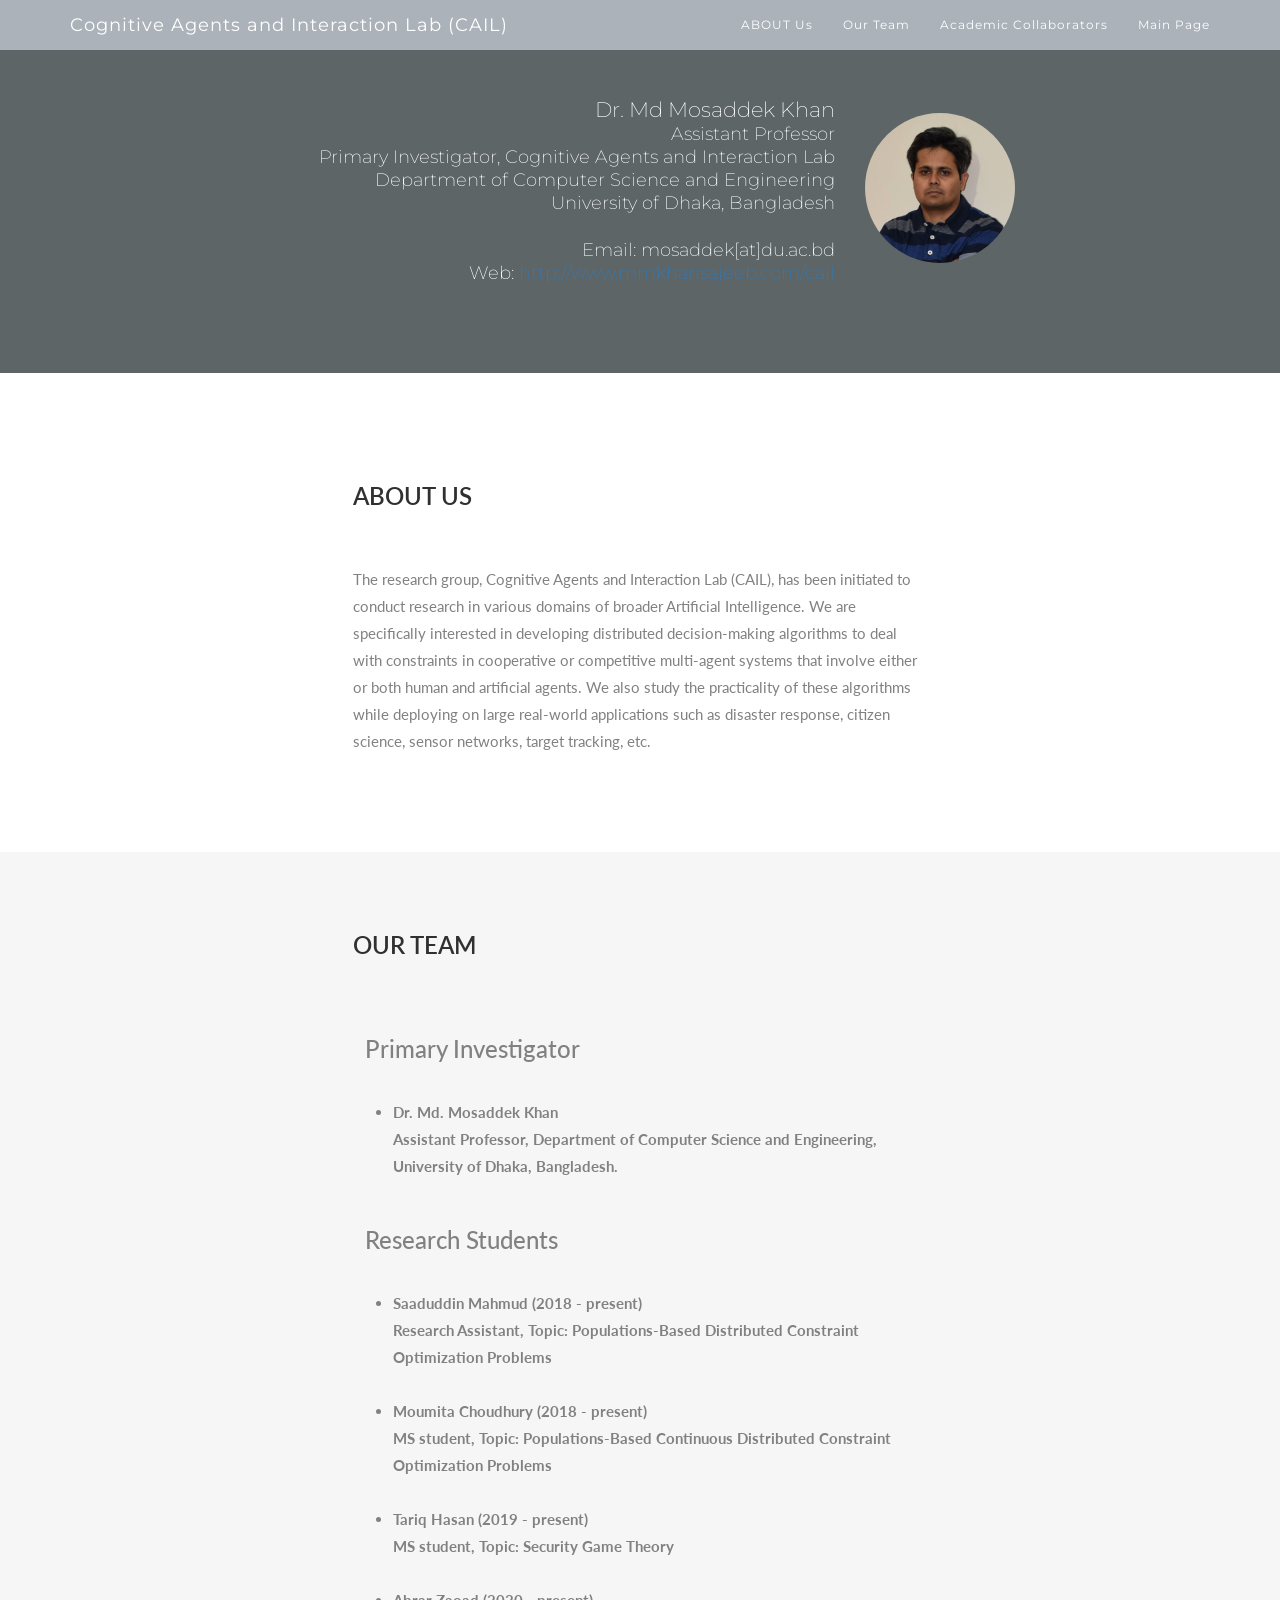
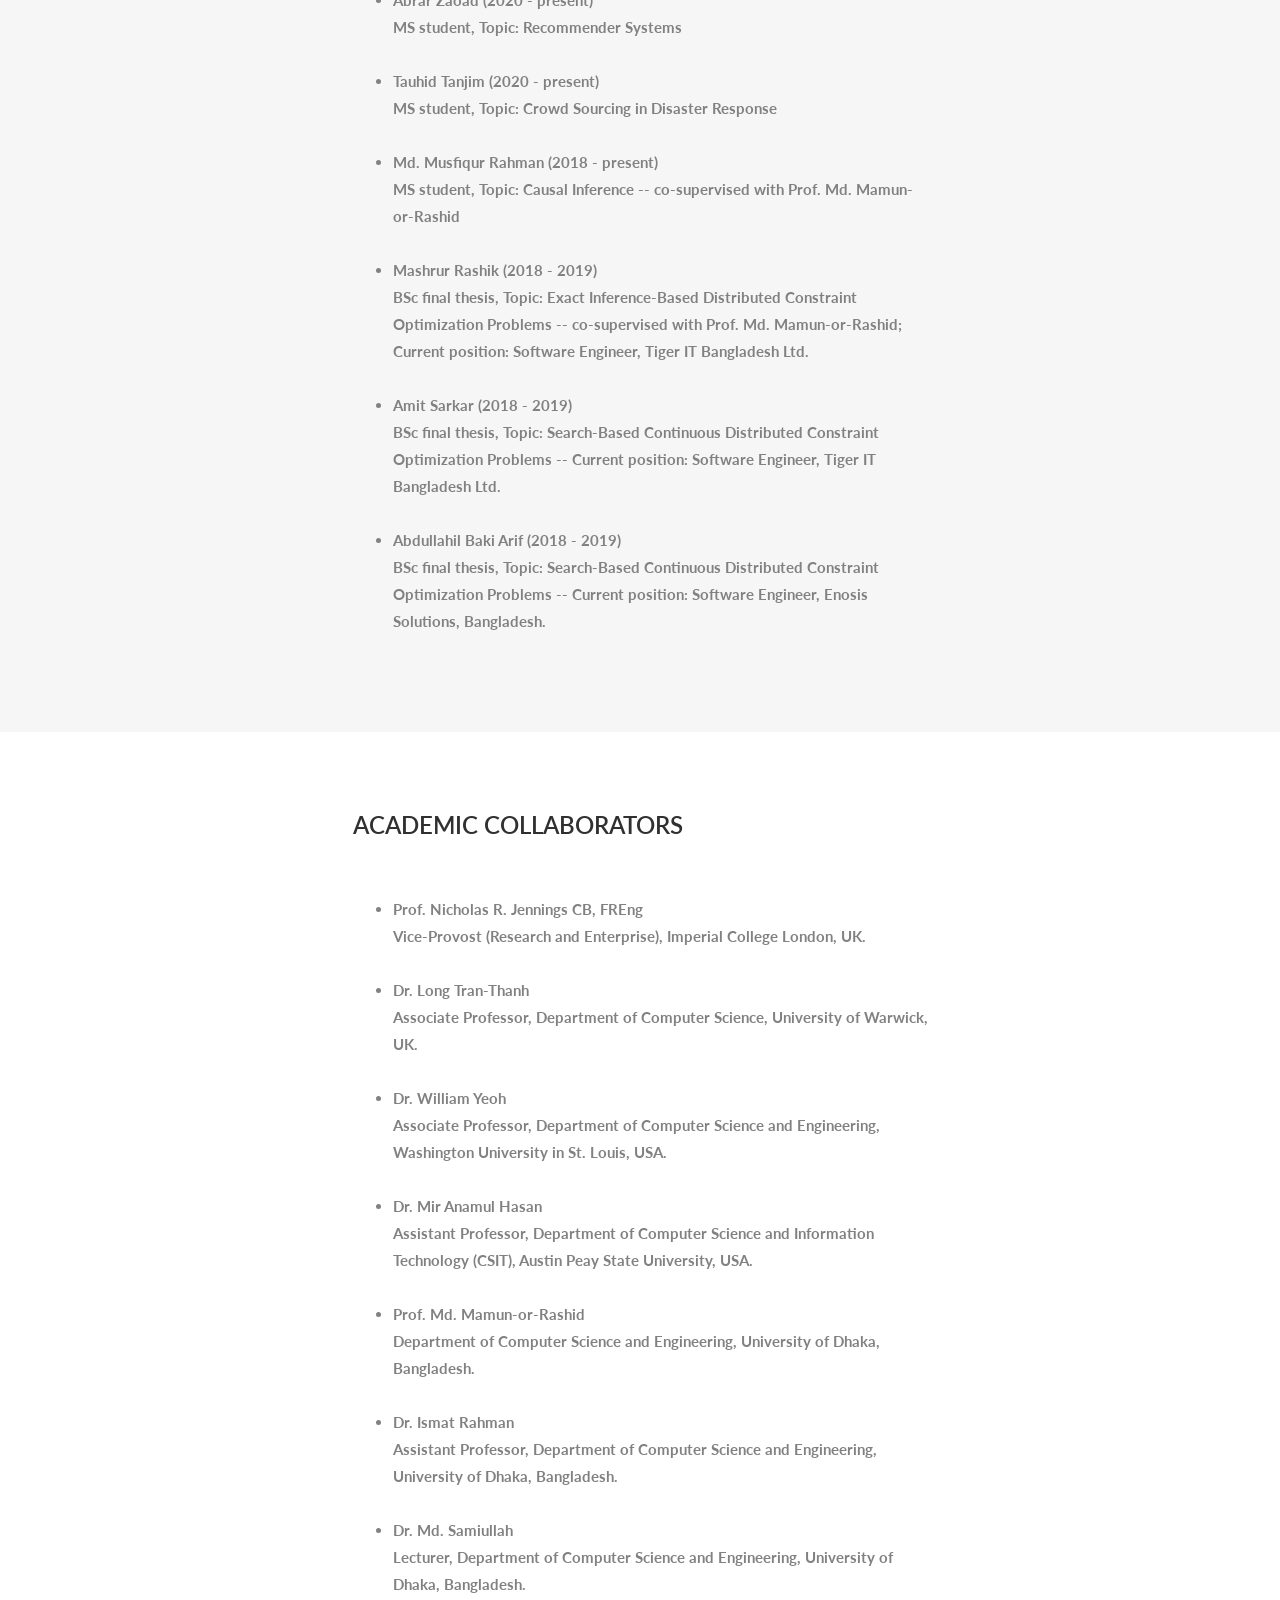
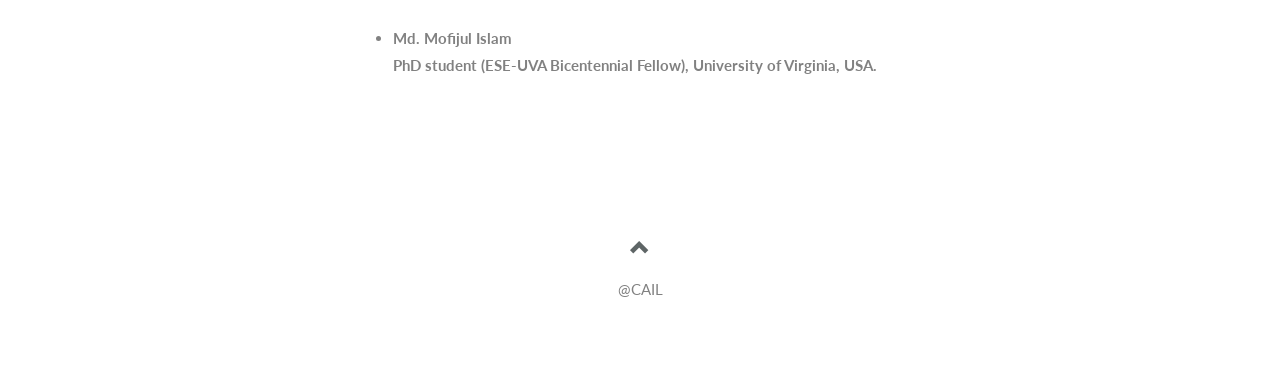
==== cail.html @ 7ddea66d "fix typo" ====
<!DOCTYPE html>
<html lang="en">
<head>
 
  <title>CAIL</title>
  <link rel="icon" href="favicon.ico">
  <meta charset="utf-8">
  <meta name="viewport" content="width=device-width, initial-scale=1">
  <link rel="stylesheet" href="https://maxcdn.bootstrapcdn.com/bootstrap/3.4.1/css/bootstrap.min.css">
  <link href="https://fonts.googleapis.com/css?family=Montserrat" rel="stylesheet" type="text/css">
  <link href="https://fonts.googleapis.com/css?family=Lato" rel="stylesheet" type="text/css">
  <script src="https://ajax.googleapis.com/ajax/libs/jquery/3.5.1/jquery.min.js"></script>
  <script src="https://maxcdn.bootstrapcdn.com/bootstrap/3.4.1/js/bootstrap.min.js"></script>
  <style>
  body {
    font: 400 15px Lato, sans-serif;
    line-height: 1.8;
    color: #818181;
  }
  h2 {
    font-size: 24px;
    text-transform: uppercase;
    color: #303030;
    font-weight: 600;
    margin-bottom: 30px;
  }
  h4 {
    font-size: 19px;
    line-height: 1.375em;
    color: #303030;
    font-weight: 400;
    margin-bottom: 30px;
  }  
  .jumbotron {
    background-color: #5E6566;
    color: #fff;
    padding: 75px 25px;
    font-family: Montserrat, sans-serif;
  }
  .container-fluid {
    padding: 60px 50px;
  }
  .bg-grey {
    background-color: #f6f6f6;
  }
  .logo-small {
    color: #f4511e;
    font-size: 50px;
  }
  .logo {
    color: #f4511e;
    font-size: 200px;
  }
  .thumbnail {
    padding: 0 0 15px 0;
    border: none;
    border-radius: 0;
  }
  .thumbnail img {
    width: 100%;
    height: 100%;
    margin-bottom: 10px;
  }
  .carousel-control.right, .carousel-control.left {
    background-image: none;
    color: #f4511e;
  }
  .carousel-indicators li {
    border-color: #f4511e;
  }
  .carousel-indicators li.active {
    background-color: #f4511e;
  }
  .item h4 {
    font-size: 19px;
    line-height: 1.375em;
    font-weight: 400;
    font-style: italic;
    margin: 70px 0;
  }
  .item span {
    font-style: normal;
  }
  .panel {
    border: 1px solid #f4511e; 
    border-radius:0 !important;
    transition: box-shadow 0.5s;
  }
  .panel:hover {
    box-shadow: 5px 0px 40px rgba(0,0,0, .2);
  }
  .panel-footer .btn:hover {
    border: 1px solid #f4511e;
    background-color: #fff !important;
    color: #f4511e;
  }
  .panel-heading {
    color: #fff !important;
    background-color: #f4511e !important;
    padding: 25px;
    border-bottom: 1px solid transparent;
    border-top-left-radius: 0px;
    border-top-right-radius: 0px;
    border-bottom-left-radius: 0px;
    border-bottom-right-radius: 0px;
  }
  .panel-footer {
    background-color: white !important;
  }
  .panel-footer h3 {
    font-size: 32px;
  }
  .panel-footer h4 {
    color: #aaa;
    font-size: 14px;
  }
  .panel-footer .btn {
    margin: 15px 0;
    background-color: #f4511e;
    color: #fff;
  }
  .navbar {
    margin-bottom: 0;
    background-color: #ABB2B9;
    z-index: 9999;
    border: 0;
    font-size: 12px !important;
    line-height: 1.42857143 !important;
    letter-spacing: 1px;
    border-radius: 0;
    font-family: Montserrat, sans-serif;
  }
  .navbar li a, .navbar .navbar-brand {
    color: #fff !important;
  }
  .navbar-nav li a:hover, .navbar-nav li.active a {
    color: #121111 !important;
    background-color: #fff !important;
  }
  .navbar-default .navbar-toggle {
    border-color: transparent;
    color: #fff !important;
  }
  footer .glyphicon {
    font-size: 20px;
    margin-bottom: 20px;
    color: #5E6566;
  }
  .slideanim {visibility:hidden;}
  .slide {
    animation-name: slide;
    -webkit-animation-name: slide;
    animation-duration: 1s;
    -webkit-animation-duration: 1s;
    visibility: visible;
  }
  @keyframes slide {
    0% {
      opacity: 0;
      transform: translateY(70%);
    } 
    100% {
      opacity: 1;
      transform: translateY(0%);
    }
  }
  @-webkit-keyframes slide {
    0% {
      opacity: 0;
      -webkit-transform: translateY(70%);
    } 
    100% {
      opacity: 1;
      -webkit-transform: translateY(0%);
    }
  }
  @media screen and (max-width: 768px) {
    .col-sm-4 {
      text-align: center;
      margin: 25px 0;
    }
    .btn-lg {
      width: 100%;
      margin-bottom: 35px;
    }
  }
  @media screen and (max-width: 480px) {
    .logo {
      font-size: 150px;
    }
  }
  
  .center{
    text-align: center;
        }
  .right{
    text-align: right;
    
    }  
  .left{
    text-align: left;
        }
		
  table, th, td {
  border: 0px solid black;
  border-collapse: collapse;
   }
    th, td {
   padding: 5px;
  }	
  
   th1 {
   padding: 5px;
  text-align: right;
  }	
  
  
 
  
  pre { 
                
                background-color: #5E6566;
				color: #FFFF; 
                margin: 0px; 
				 border: 0px;
				   font-size: 18px;

            }  


  .small {
  line-height: 1.1;
}
		
</style>
  
  
  
  </style>
</head>
<body id="myPage" data-spy="scroll" data-target=".navbar" data-offset="60">

<nav class="navbar navbar-default navbar-fixed-top">
  <div class="container">
    <div class="navbar-header">
      <button type="button" class="navbar-toggle" data-toggle="collapse" data-target="#myNavbar">
        <span class="icon-bar"></span>
        <span class="icon-bar"></span>
        <span class="icon-bar"></span>                        
      </button>
      <a class="navbar-brand" href="">Cognitive Agents and Interaction Lab (CAIL) </a>
    </div>
    <div class="collapse navbar-collapse" id="myNavbar">
      <ul class="nav navbar-nav navbar-right">
       
	   <li><a href="#about">ABOUT Us</a></li>
        <li><a href="#team">Our Team</a></li>
		 <li><a href="#collaborators">Academic Collaborators</a></li>
		 <li><a href="index.html">Main Page</a></li>
		 
       
      </ul>
    </div>
  </div>
</nav>

<div class="jumbotron text-center">
  <div class="row">
    <div class="col-sm-8" style="background-color: #5E6566;">
  
<div class="small">
<p class="text-right">
<br>Dr. Md Mosaddek Khan
<br>
<small>
Assistant Professor <br>
Primary Investigator, Cognitive Agents and Interaction Lab<br>
Department of Computer Science and Engineering<br>
University of Dhaka, Bangladesh<br><br>
Email: mosaddek[at]du.ac.bd<br>
Web: <a href="http://www.mmkhansajeeb.com/cail">http://www.mmkhansajeeb.com/cail</a><br>
</small>
</p>

</div>

   </div>
    <div class="col-sm-3" style="background-color:#5E6566;">
	
	<p class="text-left">
	
	<br>
      <img src="photo.jpg" class="img-circle" alt="Bird" width="150" height="150">    
	  </p>
    </div>
  </div>
 
</div>

















<!-- Container (About Section) -->
<div id="about" class="container-fluid">
  <div class="row">
  <div class="col-sm-3">
    
    </div>
    <div class="col-sm-6">
          <h2>About Us</h2>
		  <br>
      <p> 
	  The research group, Cognitive Agents and Interaction Lab (CAIL), has been initiated to conduct 
	  research in various domains of broader Artificial Intelligence. We are specifically interested 
	  in developing distributed decision-making algorithms to deal with constraints in cooperative 
	  or competitive multi-agent systems that involve either or both human and artificial agents. We
	  also study the practicality of these algorithms while deploying on large real-world applications
	  such as disaster response, citizen science, sensor networks, target tracking, etc.
		
				
		  
	  
	   	
	  </p>
	  

      
	  <p> 		

     
   	

		
	  </p><br>
	  
	  
    	</div>
  </div>
</div>

<div id="team" class="container-fluid bg-grey">
  <div class="row">
    <div class="col-sm-3">
  
    </div>
    <div class="col-sm-6">
      <h2>Our Team</h2><br>
	   <h3>&thinsp;&thinsp;  Primary Investigator</h3><br>
	  
	  
	  <ul>
	  <li> <strong>Dr. Md. Mosaddek Khan<br>Assistant Professor, Department of Computer Science and Engineering, University of Dhaka, Bangladesh.</strong></li><br>
   </ul>  

	   <h3>&thinsp;&thinsp;  Research Students</h3><br>
	  
	  
	  <ul>
	  <li> <strong>Saaduddin Mahmud (2018 - present) <br>Research Assistant, Topic: Populations-Based Distributed Constraint Optimization Problems </strong></li><br>
	    <li> <strong>Moumita Choudhury (2018 - present)<br> MS student, Topic: Populations-Based Continuous Distributed Constraint Optimization Problems </strong></li><br>
		<li> <strong> Tariq Hasan (2019 - present)<br> MS student, Topic: Security Game Theory  </strong></li><br>
		<li> <strong> Abrar Zaoad (2020 - present)<br> MS student, Topic: Recommender Systems  </strong></li><br>
		<li> <strong> Tauhid Tanjim (2020 - present)<br> MS student, Topic: Crowd Sourcing in Disaster Response  </strong></li><br>
		<li> <strong> Md. Musfiqur Rahman (2018 - present)<br> MS student, Topic: Causal Inference -- co-supervised with Prof.  Md. Mamun-or-Rashid   </strong></li><br>
		<li> <strong>Mashrur Rashik (2018 - 2019)<br> BSc final thesis, Topic: Exact Inference-Based Distributed Constraint Optimization Problems -- co-supervised with Prof.  Md. Mamun-or-Rashid; Current position: Software Engineer, Tiger IT Bangladesh Ltd.  </strong></li><br>
	  <li> <strong>Amit Sarkar (2018 - 2019)<br> BSc final thesis, Topic: Search-Based  Continuous Distributed Constraint Optimization Problems --  Current position: Software Engineer, Tiger IT Bangladesh Ltd.  </strong></li><br>
	  <li> <strong>Abdullahil Baki Arif (2018 - 2019)<br> BSc final thesis, Topic: Search-Based  Continuous Distributed Constraint Optimization Problems -- Current position: Software Engineer, Enosis Solutions, Bangladesh.  </strong></li><br>
	  
	  
	 
	  
   </ul>  
	
	
	  
	

	</div>
	
	
	
	
  </div>
</div>










  
  
  
  
  
<!-- Container (About Section) -->
<div id="collaborators" class="container-fluid">
  <div class="row">
  <div class="col-sm-3">
    
    </div>
  
   <div class="col-sm-6">
          <h2>Academic Collaborators</h2><br>
		 
	<ul>
	  <li> <strong>Prof. Nicholas R. Jennings CB, FREng<br>Vice-Provost (Research and Enterprise), Imperial College London, UK. </strong></li><br>
	  <li> <strong>Dr. Long Tran-Thanh<br>Associate Professor, Department of Computer Science, University of Warwick, UK. </strong></li> <br>
	  <li> <strong>Dr. William Yeoh<br>Associate Professor, Department of Computer Science and Engineering, Washington University in St. Louis, USA. </strong></li> <br>
	   <li> <strong>Dr. Mir Anamul Hasan<br>Assistant Professor, Department of Computer Science and Information Technology (CSIT), Austin Peay State University, USA. </strong></li> <br>
	  <li> <strong>Prof. Md. Mamun-or-Rashid <br>Department of Computer Science and Engineering, University of Dhaka, Bangladesh.</strong></li><br>
	    <li> <strong>Dr. Ismat Rahman<br>Assistant Professor, Department of Computer Science and Engineering, University of Dhaka, Bangladesh.</strong></li><br>
		  <li> <strong>Dr. Md. Samiullah<br>Lecturer, Department of Computer Science and Engineering, University of Dhaka, Bangladesh.</strong></li><br>
		  <li> <strong>Md. Mofijul Islam<br>PhD student (ESE-UVA Bicentennial Fellow), University of Virginia, USA.</strong></li><br>
	  
   </ul>  
      
	
	
	  
    	</div>
  
  
  

  </div>
</div>
  
  
  
  
  
</div>





  



<!-- Image of location/map -->

<footer class="container-fluid text-center">
  <a href="#myPage" title="To Top">
    <span class="glyphicon glyphicon-chevron-up"></span>
  </a>
  <p>@CAIL</p>
</footer>

<script>
$(document).ready(function(){
  // Add smooth scrolling to all links in navbar + footer link
  $(".navbar a, footer a[href='#myPage']").on('click', function(event) {
    // Make sure this.hash has a value before overriding default behavior
    if (this.hash !== "") {
      // Prevent default anchor click behavior
      event.preventDefault();

      // Store hash
      var hash = this.hash;

      // Using jQuery's animate() method to add smooth page scroll
      // The optional number (900) specifies the number of milliseconds it takes to scroll to the specified area
      $('html, body').animate({
        scrollTop: $(hash).offset().top
      }, 900, function(){
   
        // Add hash (#) to URL when done scrolling (default click behavior)
        window.location.hash = hash;
      });
    } // End if
  });
  
  $(window).scroll(function() {
    $(".slideanim").each(function(){
      var pos = $(this).offset().top;

      var winTop = $(window).scrollTop();
        if (pos < winTop + 600) {
          $(this).addClass("slide");
        }
    });
  });
})
</script>

</body>
</html>
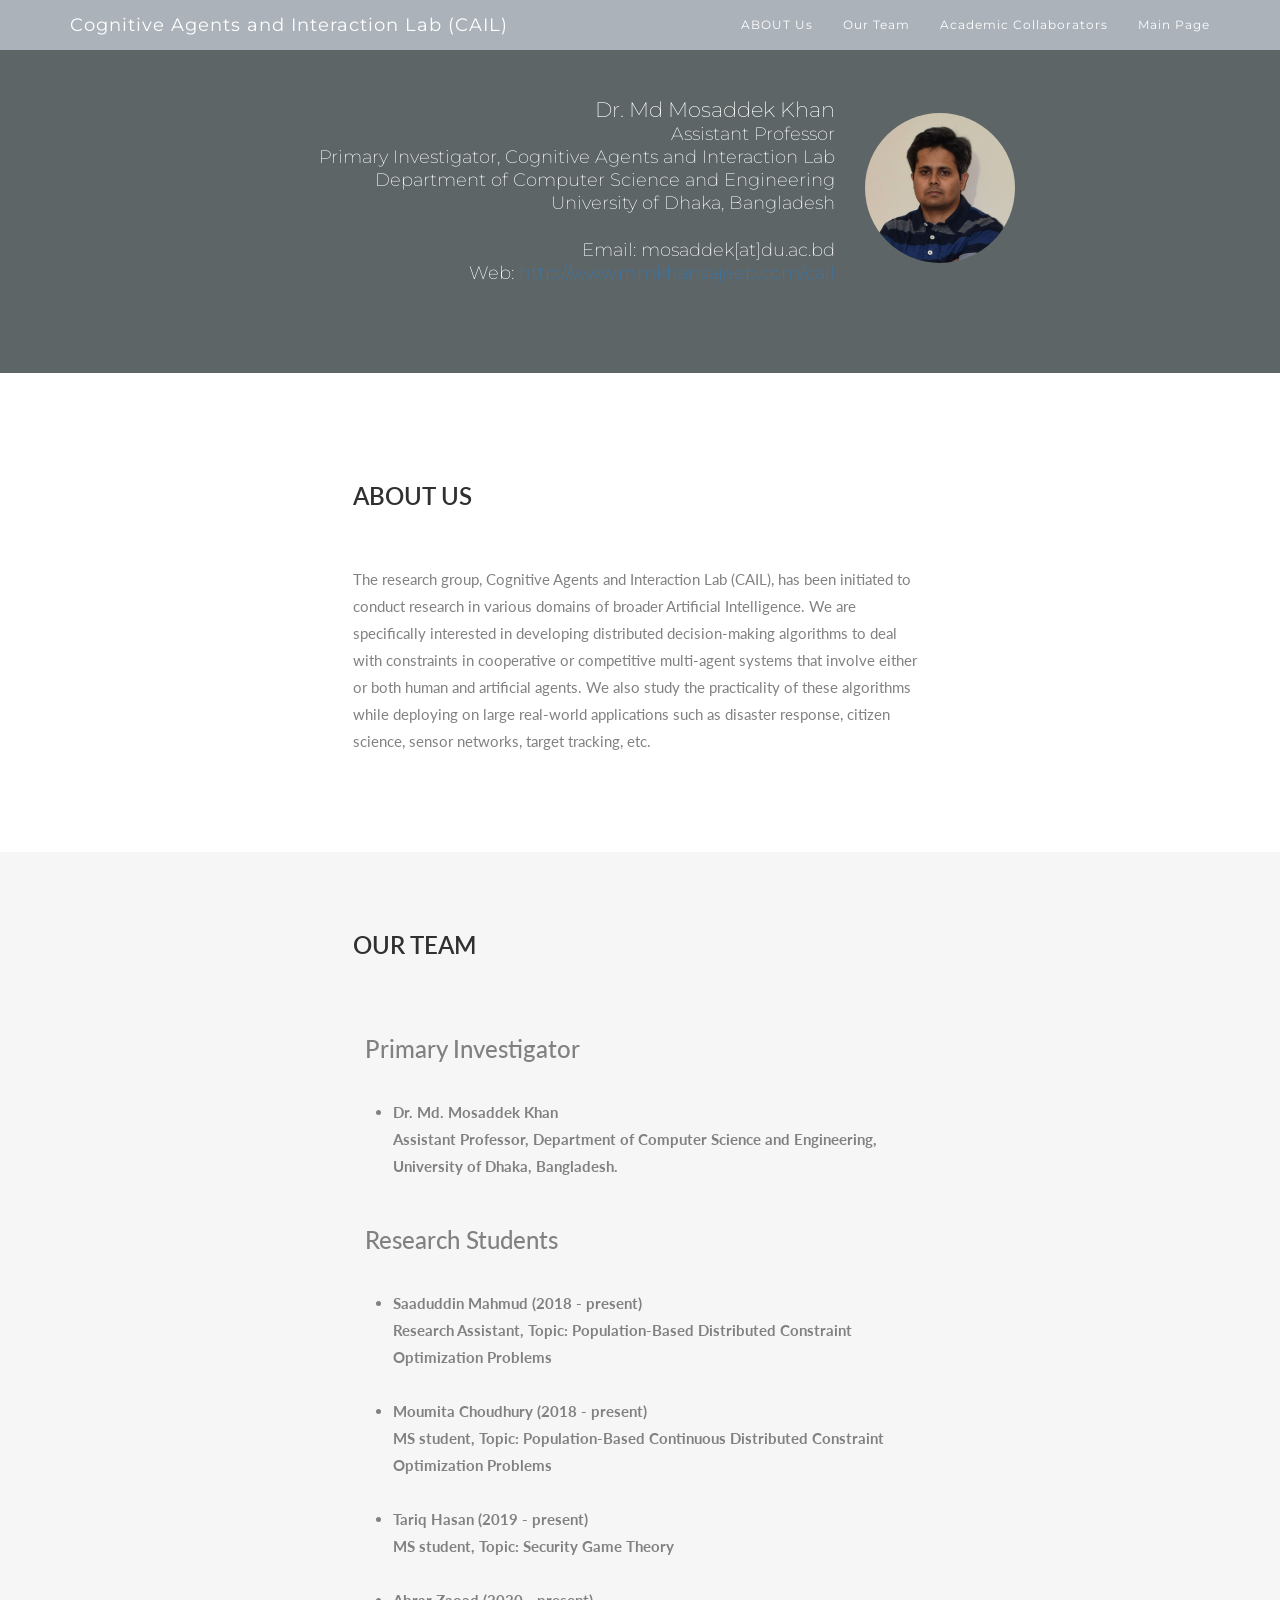
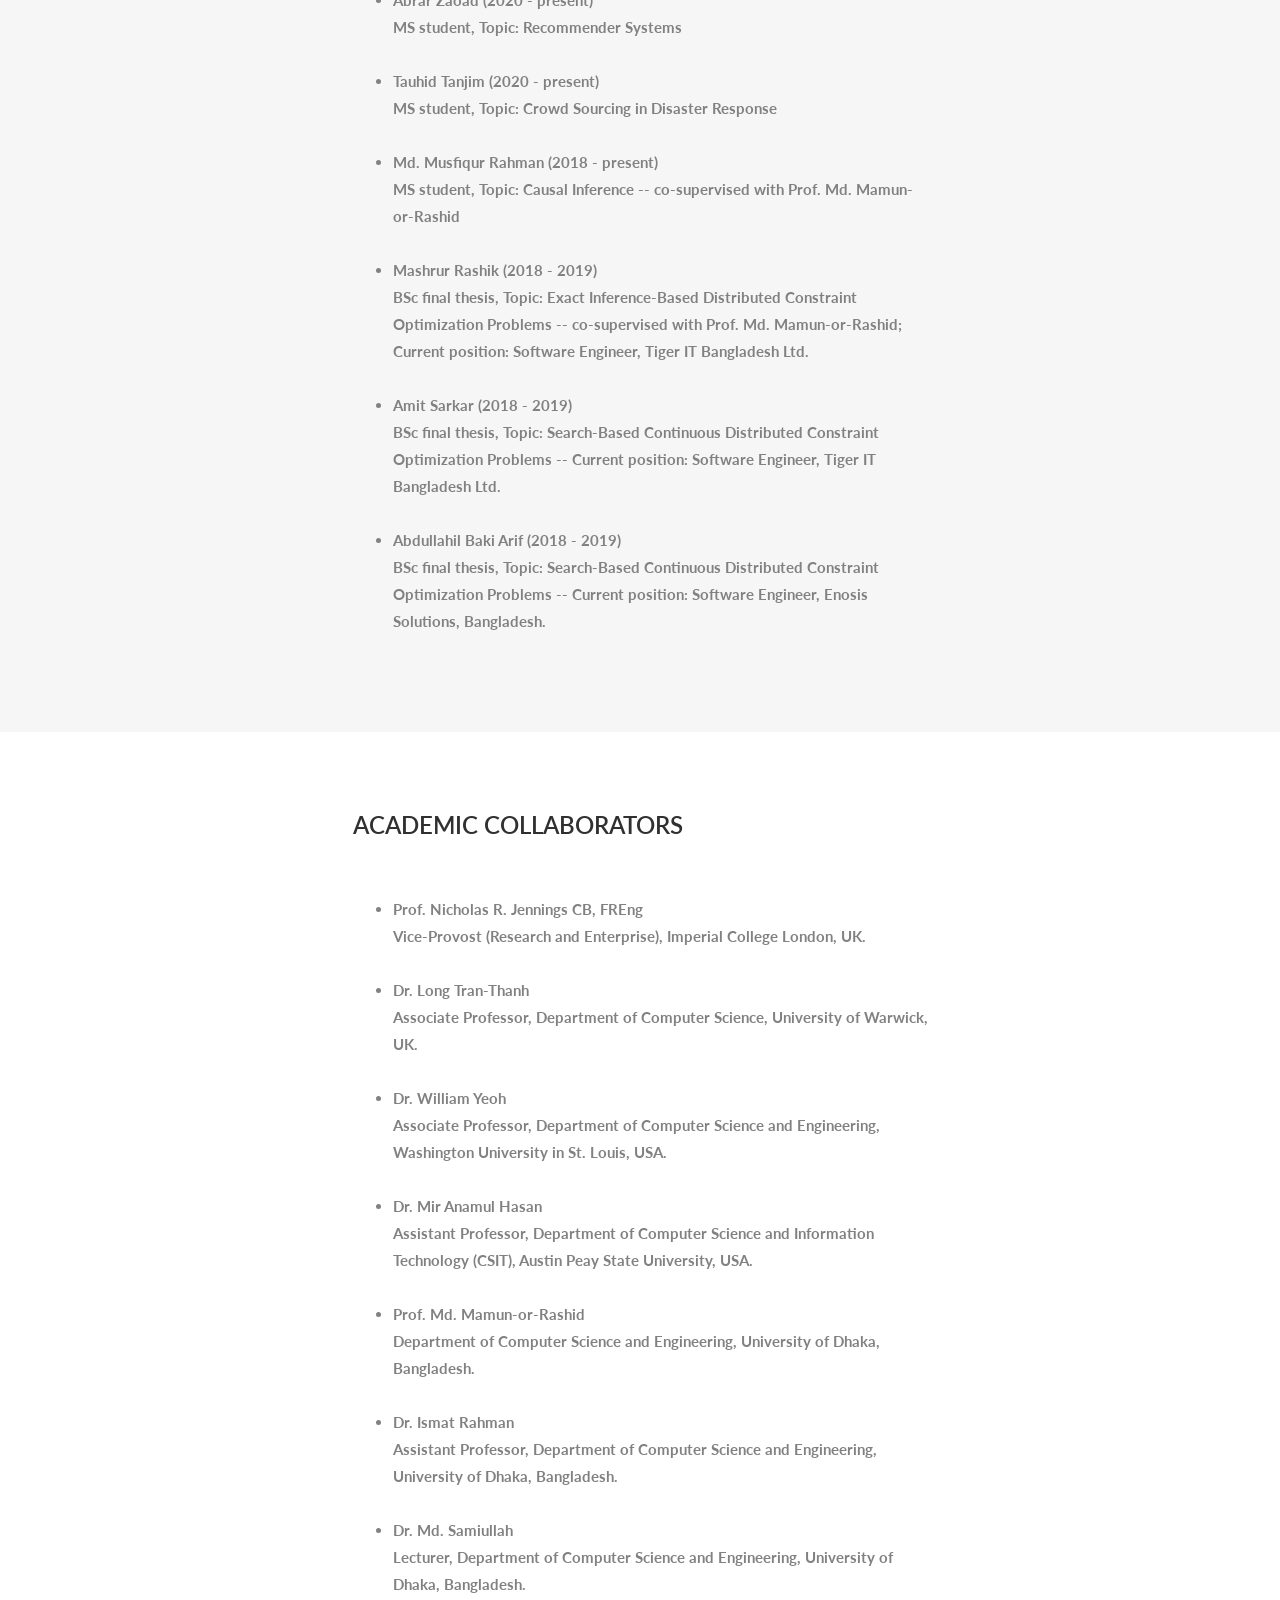
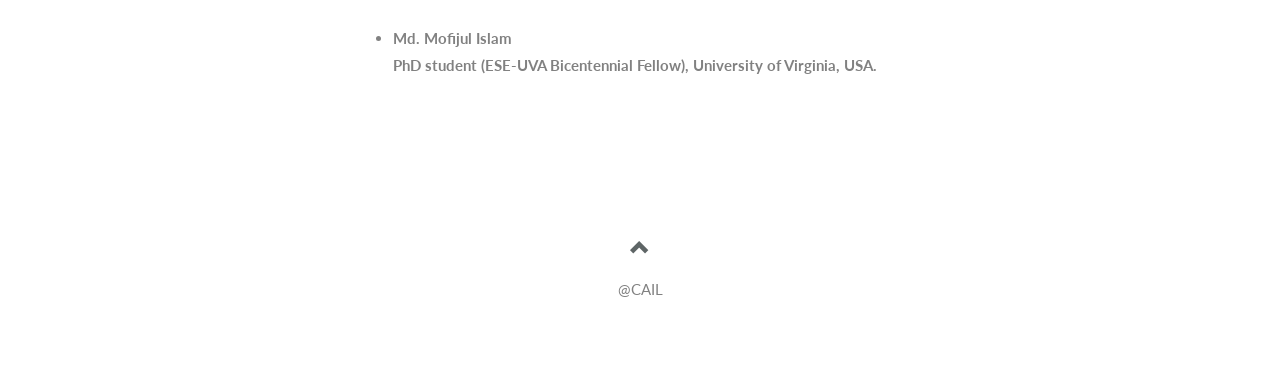
==== commit 8acffdf5: "typo" ====
--- a/cail.html
+++ b/cail.html
@@ -369,18 +369,17 @@
 	  
 	  
 	  <ul>
-	  <li> <strong>Saaduddin Mahmud (2018 - present) <br>Research Assistant, Topic: Populations-Based Distributed Constraint Optimization Problems </strong></li><br>
-	    <li> <strong>Moumita Choudhury (2018 - present)<br> MS student, Topic: Populations-Based Continuous Distributed Constraint Optimization Problems </strong></li><br>
+	  <li> <strong>Saaduddin Mahmud (2018 - present) <br>Research Assistant, Topic: Population-Based Distributed Constraint Optimization Problems </strong></li><br>
+	    <li> <strong>Moumita Choudhury (2018 - present)<br> MS student, Topic: Population-Based Continuous Distributed Constraint Optimization Problems </strong></li><br>
 		<li> <strong> Tariq Hasan (2019 - present)<br> MS student, Topic: Security Game Theory  </strong></li><br>
 		<li> <strong> Abrar Zaoad (2020 - present)<br> MS student, Topic: Recommender Systems  </strong></li><br>
 		<li> <strong> Tauhid Tanjim (2020 - present)<br> MS student, Topic: Crowd Sourcing in Disaster Response  </strong></li><br>
-		<li> <strong> Md. Musfiqur Rahman (2018 - present)<br> MS student, Topic: Causal Inference -- co-supervised with Prof.  Md. Mamun-or-Rashid   </strong></li><br>
+		<li> <strong> Md. Musfiqur Rahman (2018 - present)<br> MS student, Topic: Causal Inference -- co-supervised with Prof. Md. Mamun-or-Rashid   </strong></li><br>
 		<li> <strong>Mashrur Rashik (2018 - 2019)<br> BSc final thesis, Topic: Exact Inference-Based Distributed Constraint Optimization Problems -- co-supervised with Prof.  Md. Mamun-or-Rashid; Current position: Software Engineer, Tiger IT Bangladesh Ltd.  </strong></li><br>
-	  <li> <strong>Amit Sarkar (2018 - 2019)<br> BSc final thesis, Topic: Search-Based  Continuous Distributed Constraint Optimization Problems --  Current position: Software Engineer, Tiger IT Bangladesh Ltd.  </strong></li><br>
+	  <li> <strong>Amit Sarkar (2018 - 2019)<br> BSc final thesis, Topic: Search-Based Continuous Distributed Constraint Optimization Problems --  Current position: Software Engineer, Tiger IT Bangladesh Ltd.  </strong></li><br>
 	  <li> <strong>Abdullahil Baki Arif (2018 - 2019)<br> BSc final thesis, Topic: Search-Based  Continuous Distributed Constraint Optimization Problems -- Current position: Software Engineer, Enosis Solutions, Bangladesh.  </strong></li><br>
 	  
 	  
-	 
 	  
    </ul>  
 	
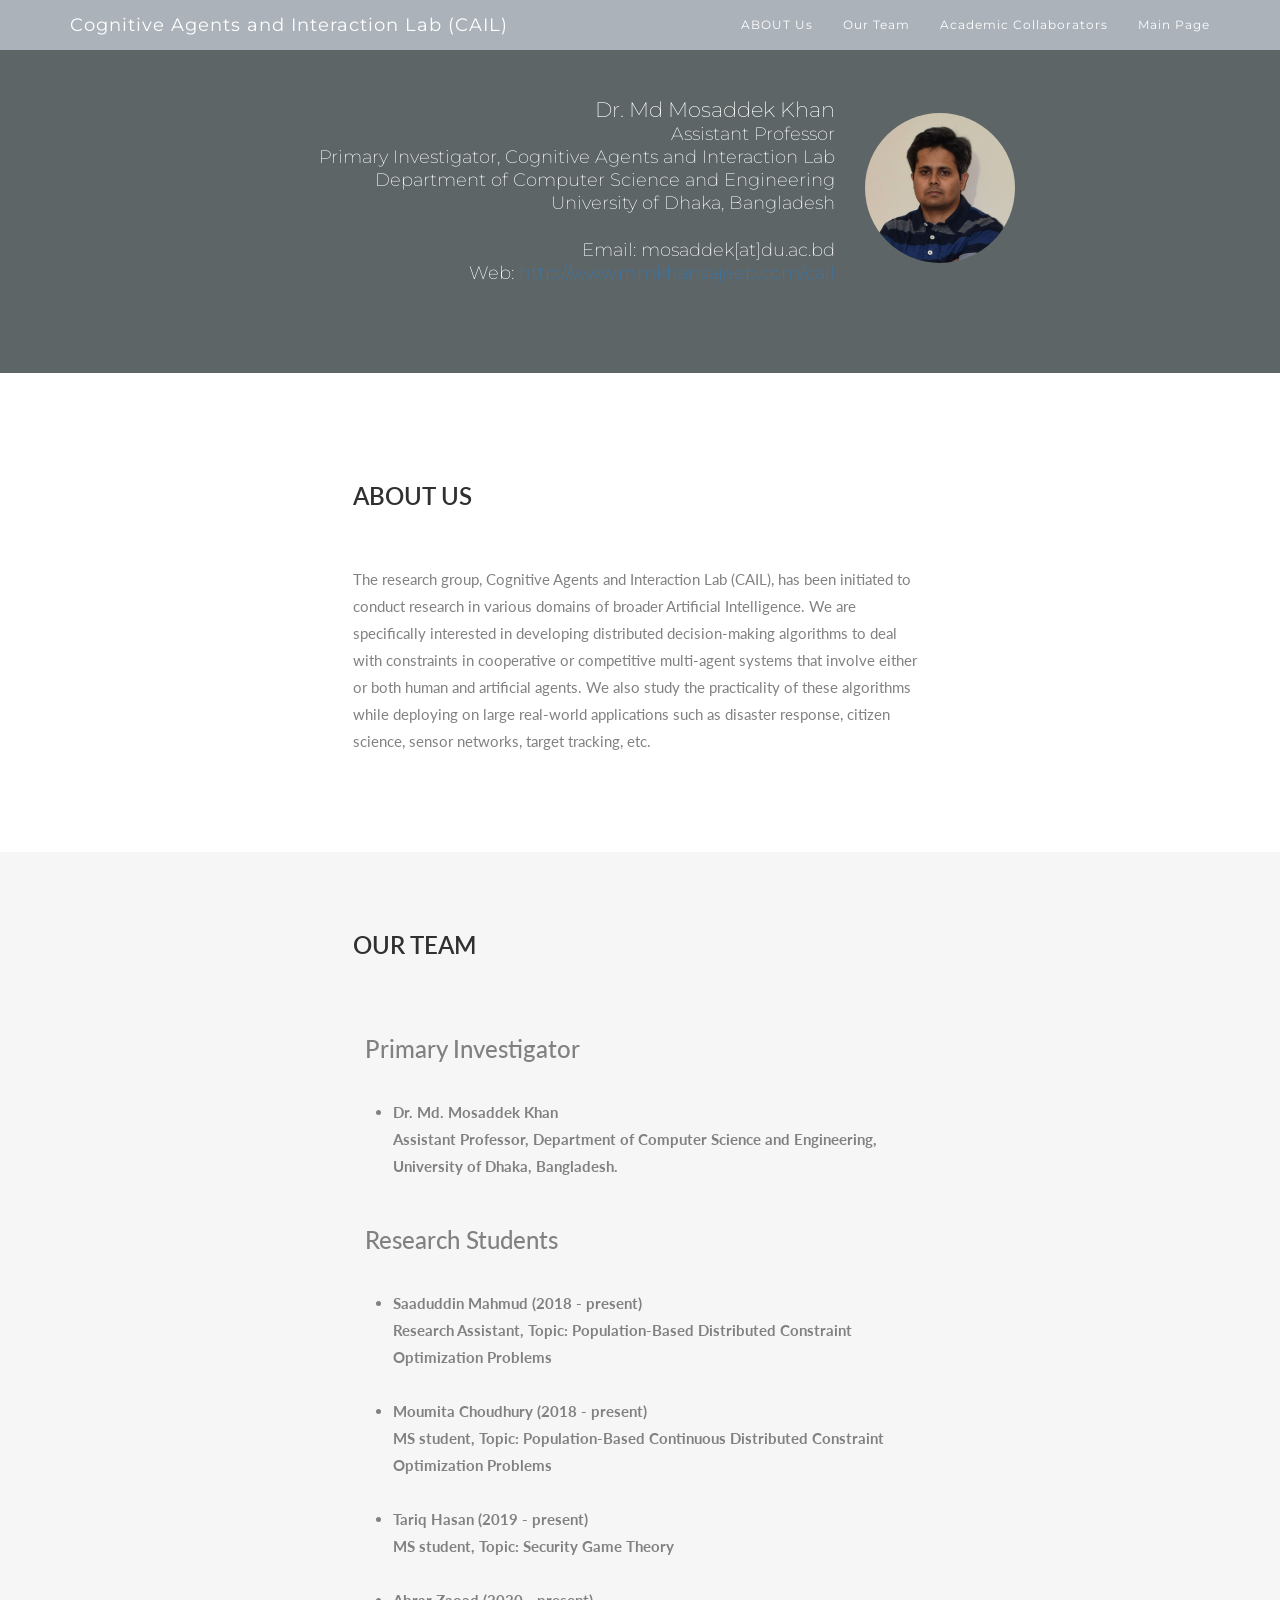
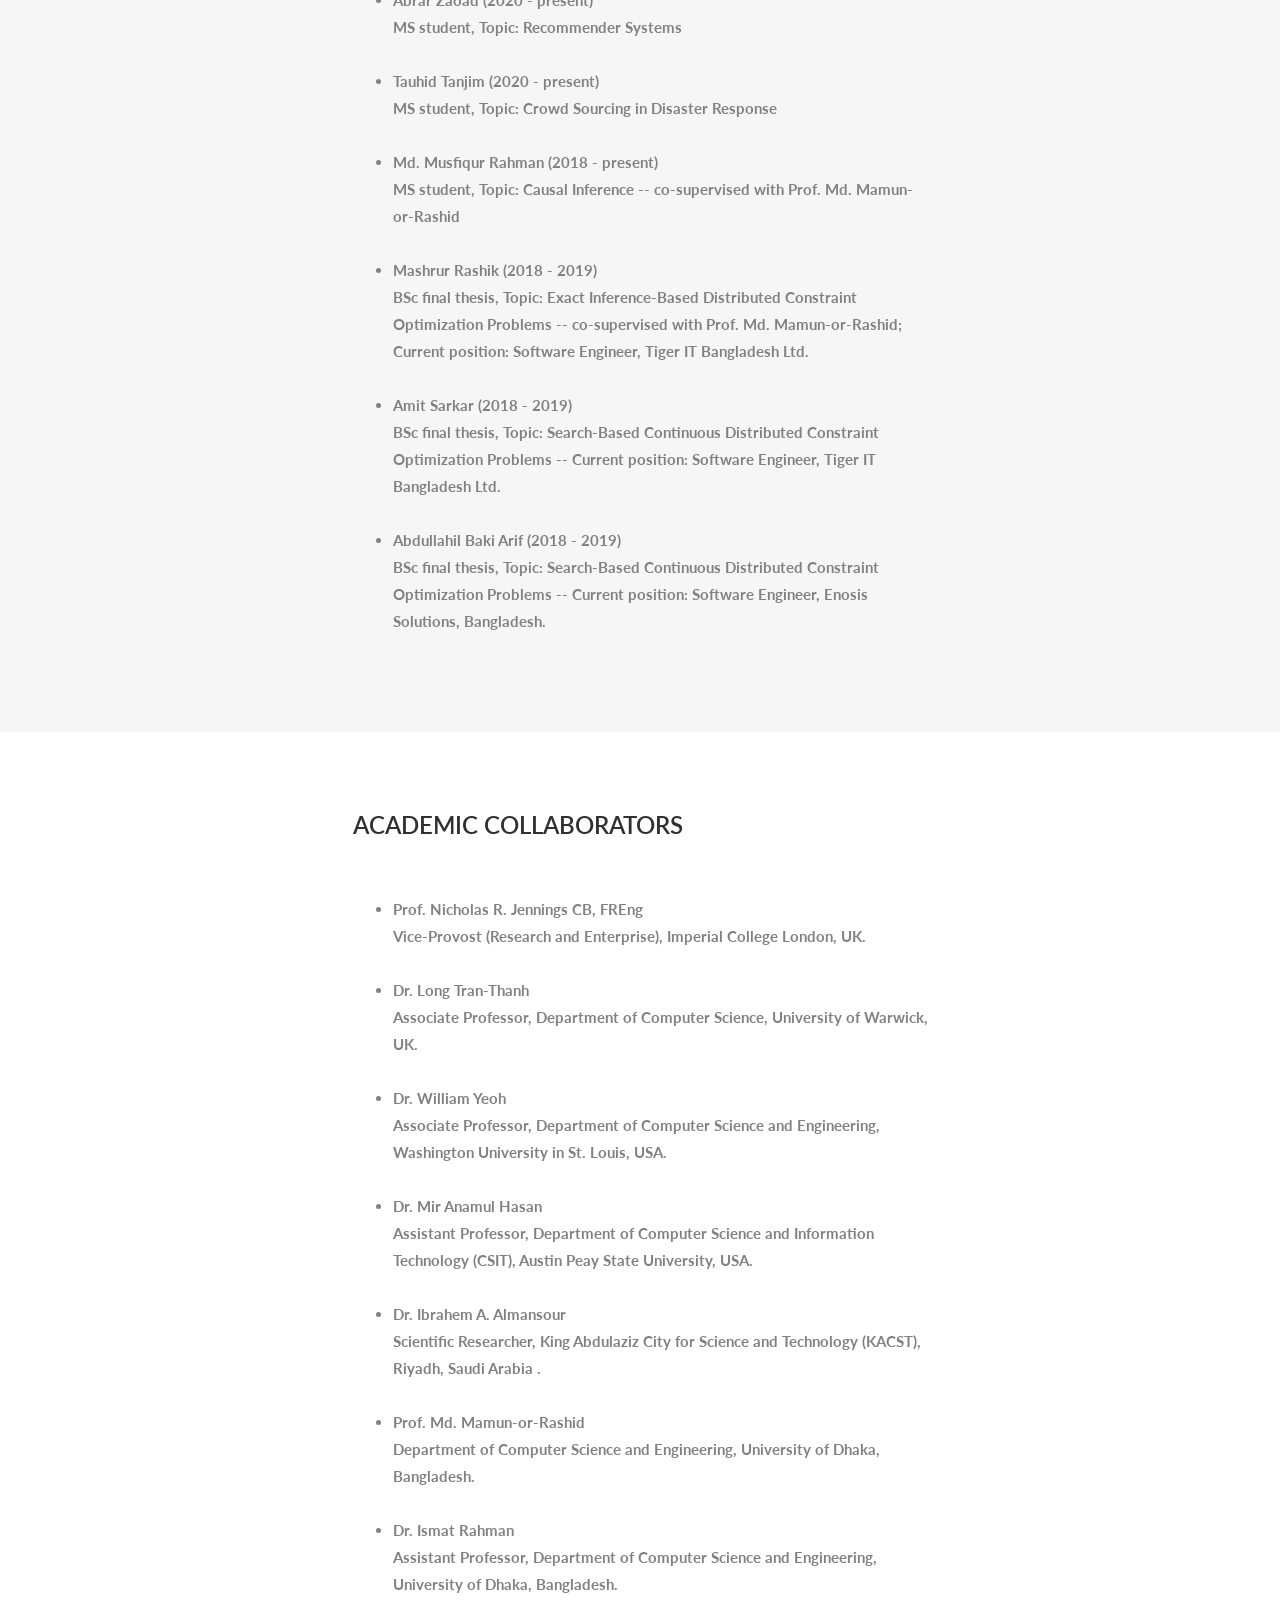
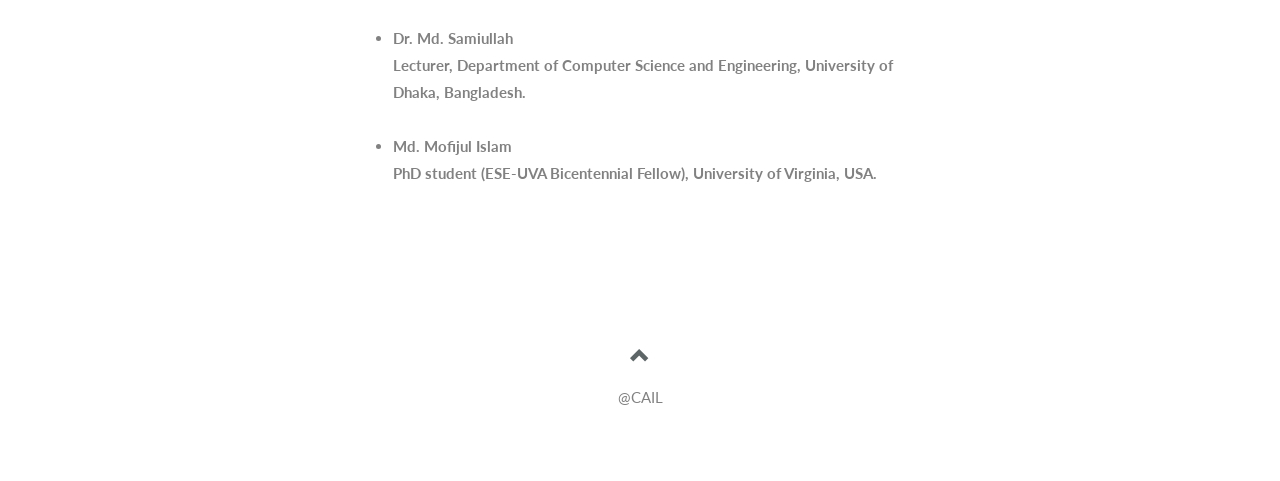
==== commit 0deae819: "add ibrahem" ====
--- a/cail.html
+++ b/cail.html
@@ -424,10 +424,13 @@
 	  <li> <strong>Dr. Long Tran-Thanh<br>Associate Professor, Department of Computer Science, University of Warwick, UK. </strong></li> <br>
 	  <li> <strong>Dr. William Yeoh<br>Associate Professor, Department of Computer Science and Engineering, Washington University in St. Louis, USA. </strong></li> <br>
 	   <li> <strong>Dr. Mir Anamul Hasan<br>Assistant Professor, Department of Computer Science and Information Technology (CSIT), Austin Peay State University, USA. </strong></li> <br>
+	  <li> <strong>Dr. Ibrahem A. Almansour <br>Scientific Researcher, King Abdulaziz City for Science and Technology (KACST), Riyadh, Saudi Arabia . </strong></li> <br>
 	  <li> <strong>Prof. Md. Mamun-or-Rashid <br>Department of Computer Science and Engineering, University of Dhaka, Bangladesh.</strong></li><br>
 	    <li> <strong>Dr. Ismat Rahman<br>Assistant Professor, Department of Computer Science and Engineering, University of Dhaka, Bangladesh.</strong></li><br>
 		  <li> <strong>Dr. Md. Samiullah<br>Lecturer, Department of Computer Science and Engineering, University of Dhaka, Bangladesh.</strong></li><br>
 		  <li> <strong>Md. Mofijul Islam<br>PhD student (ESE-UVA Bicentennial Fellow), University of Virginia, USA.</strong></li><br>
+	  
+	  
 	  
    </ul>  
       
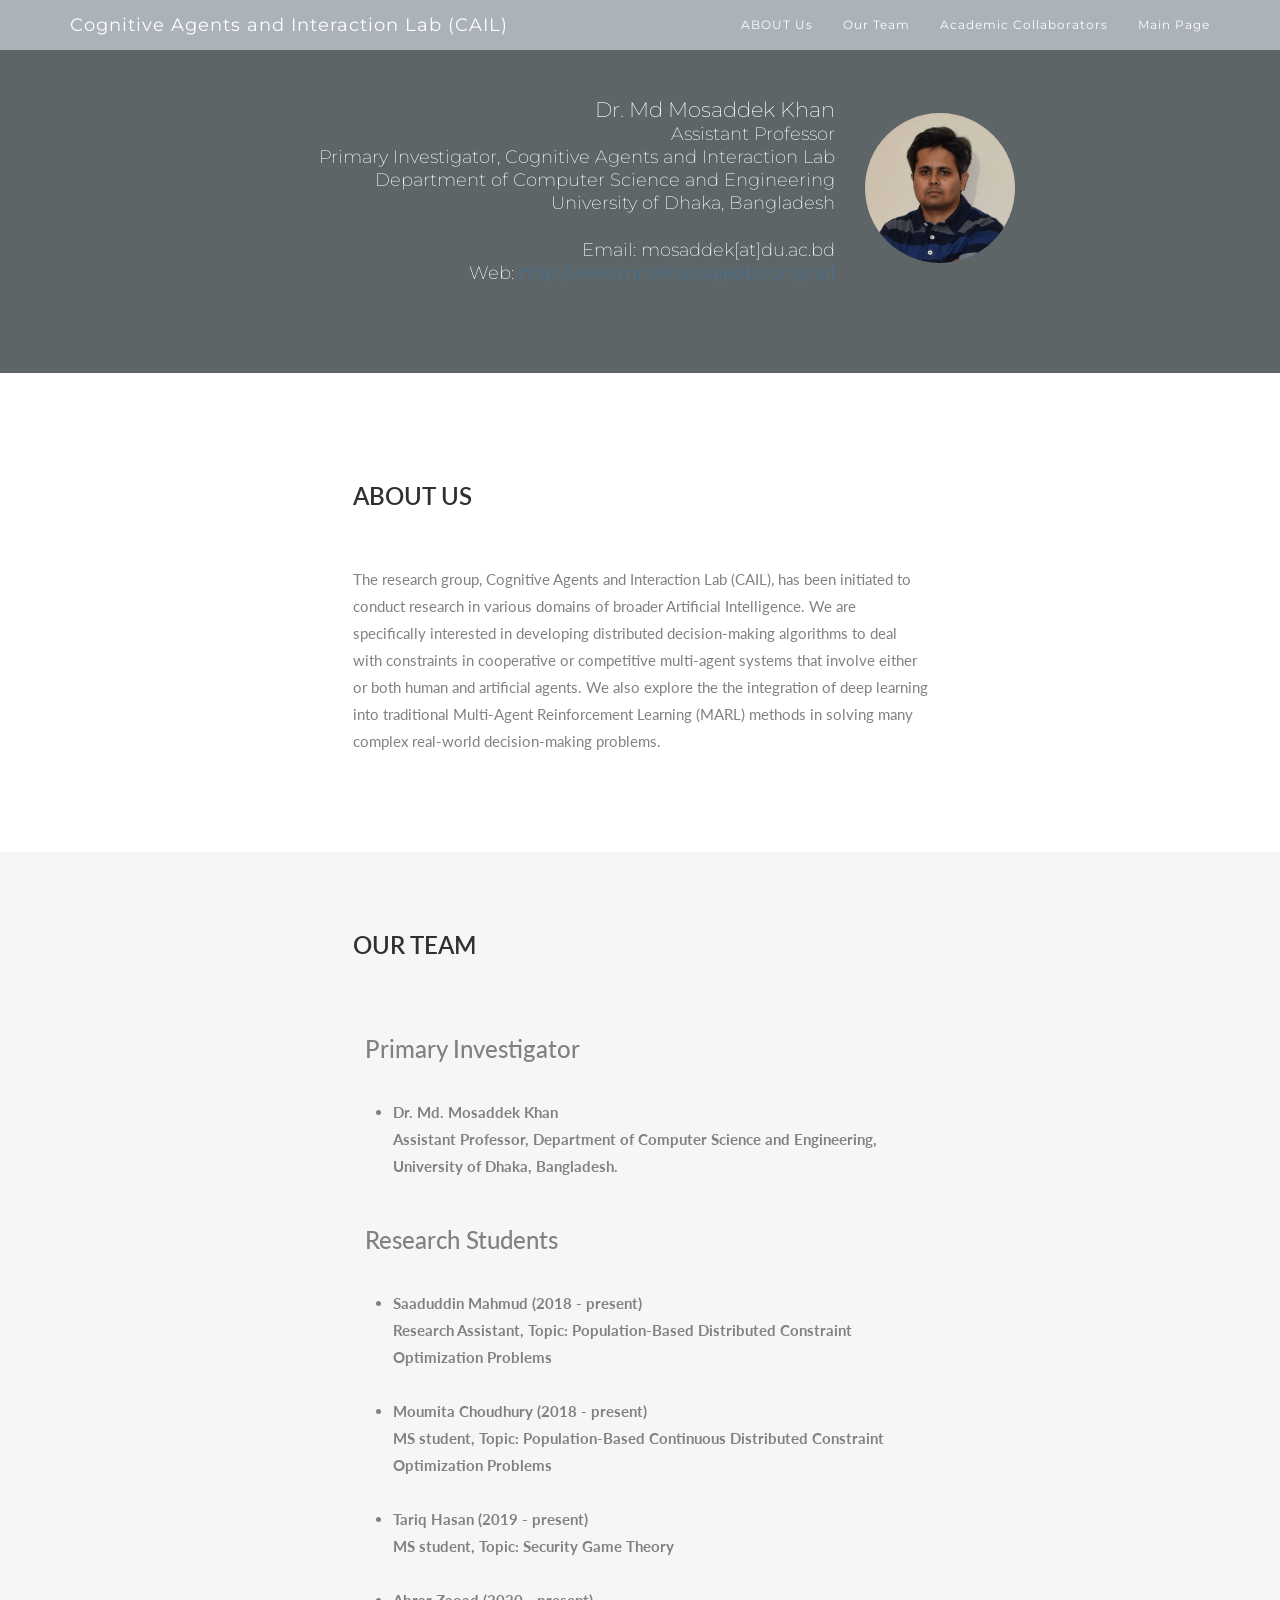
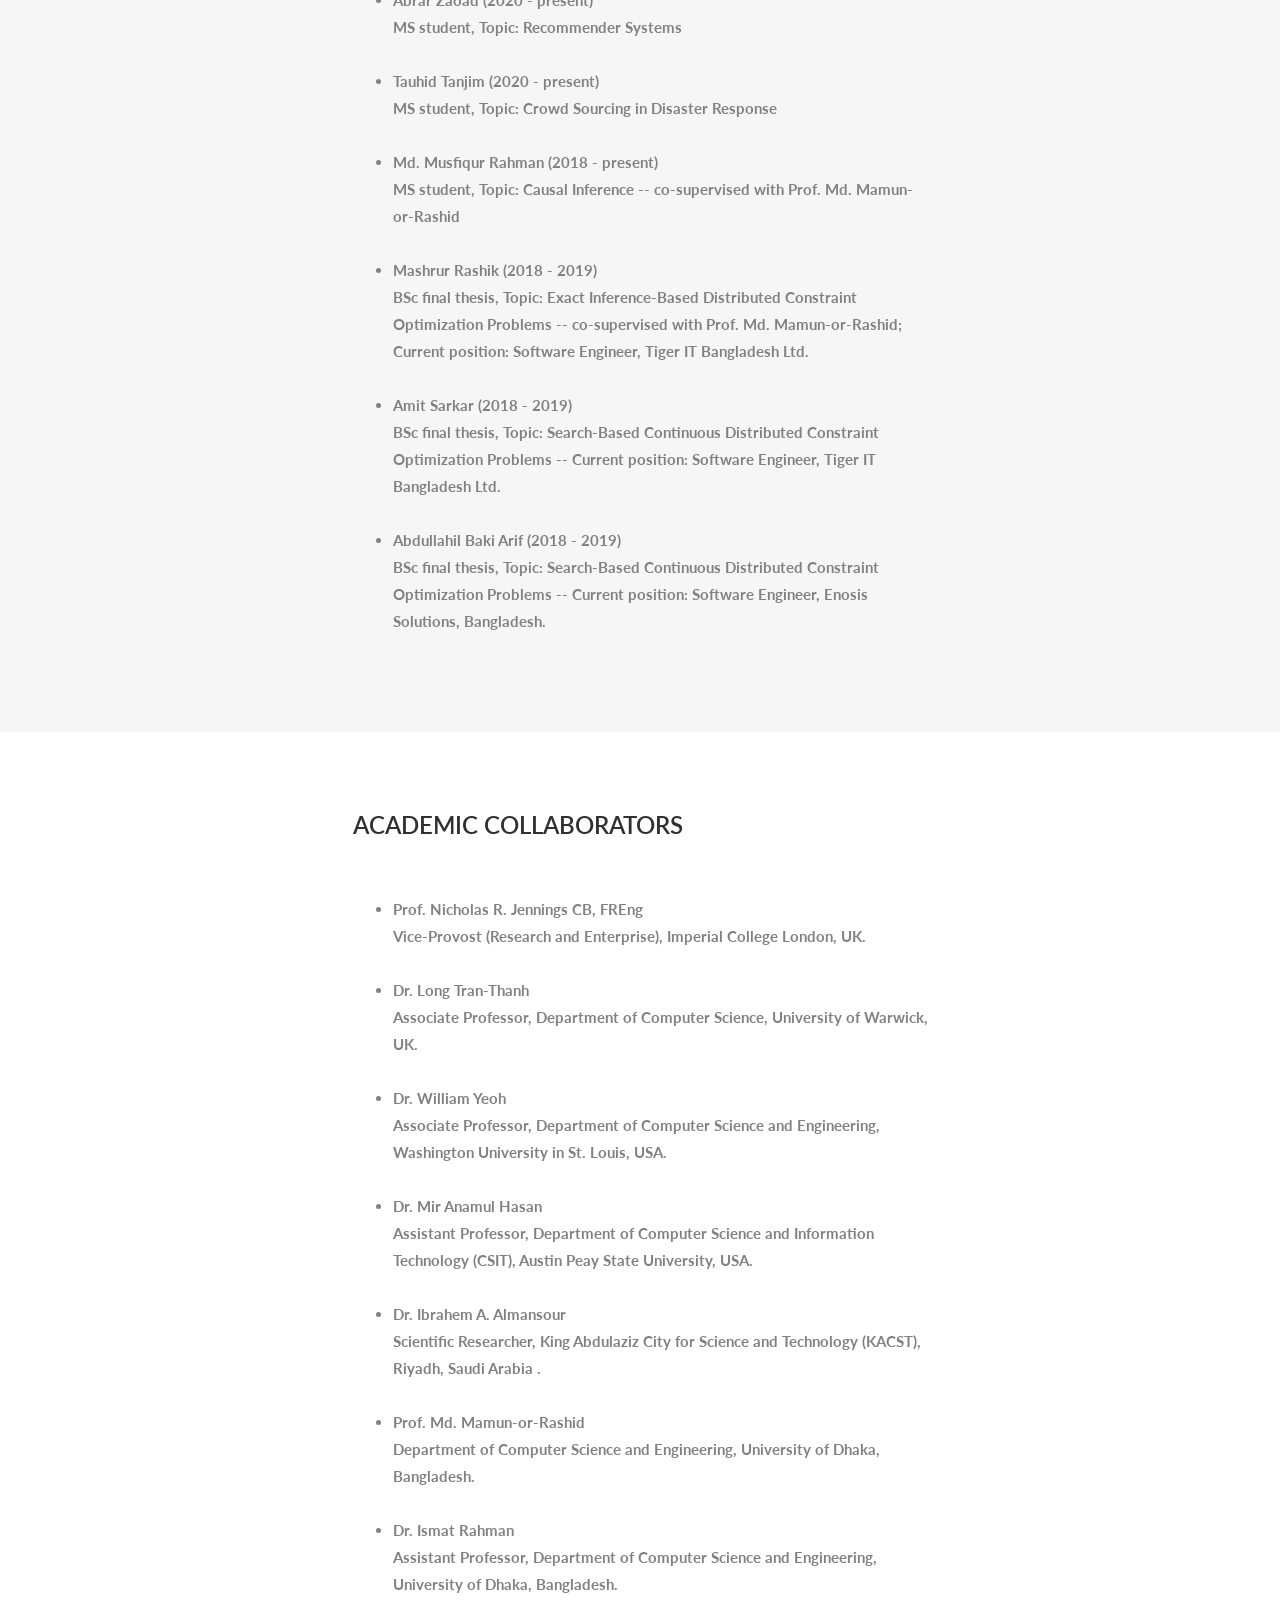
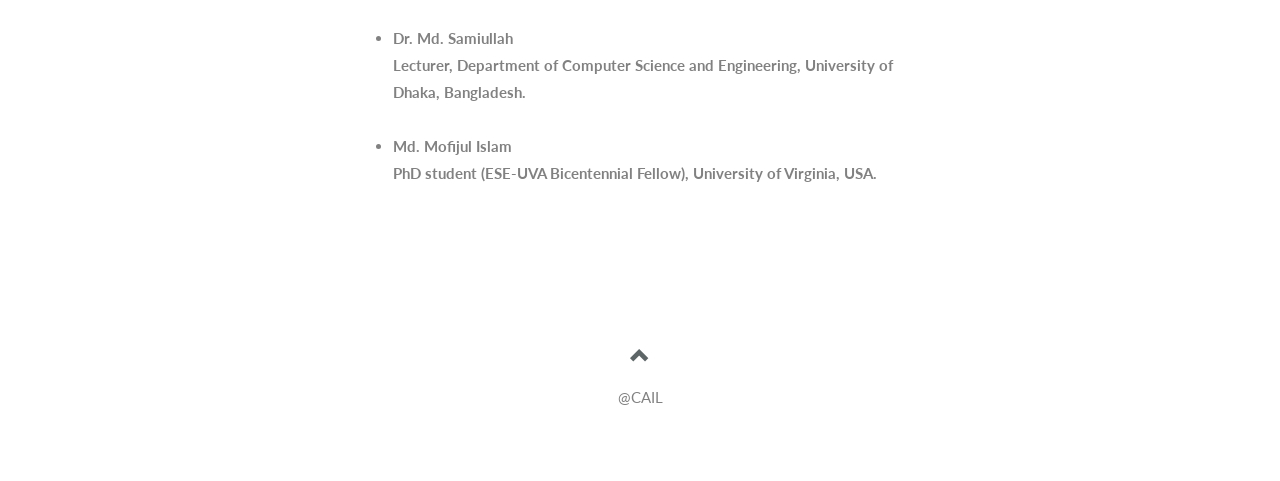
==== commit f296c2ab: "Update cail.html" ====
--- a/cail.html
+++ b/cail.html
@@ -326,10 +326,9 @@
 	  The research group, Cognitive Agents and Interaction Lab (CAIL), has been initiated to conduct 
 	  research in various domains of broader Artificial Intelligence. We are specifically interested 
 	  in developing distributed decision-making algorithms to deal with constraints in cooperative 
-	  or competitive multi-agent systems that involve either or both human and artificial agents. We
-	  also study the practicality of these algorithms while deploying on large real-world applications
-	  such as disaster response, citizen science, sensor networks, target tracking, etc.
-		
+	  or competitive multi-agent systems that involve either or both human and artificial agents. We also explore the 
+	  the integration of deep learning into traditional Multi-Agent Reinforcement Learning (MARL) methods in solving many complex
+      real-world decision-making problems. 
 				
 		  
 	  
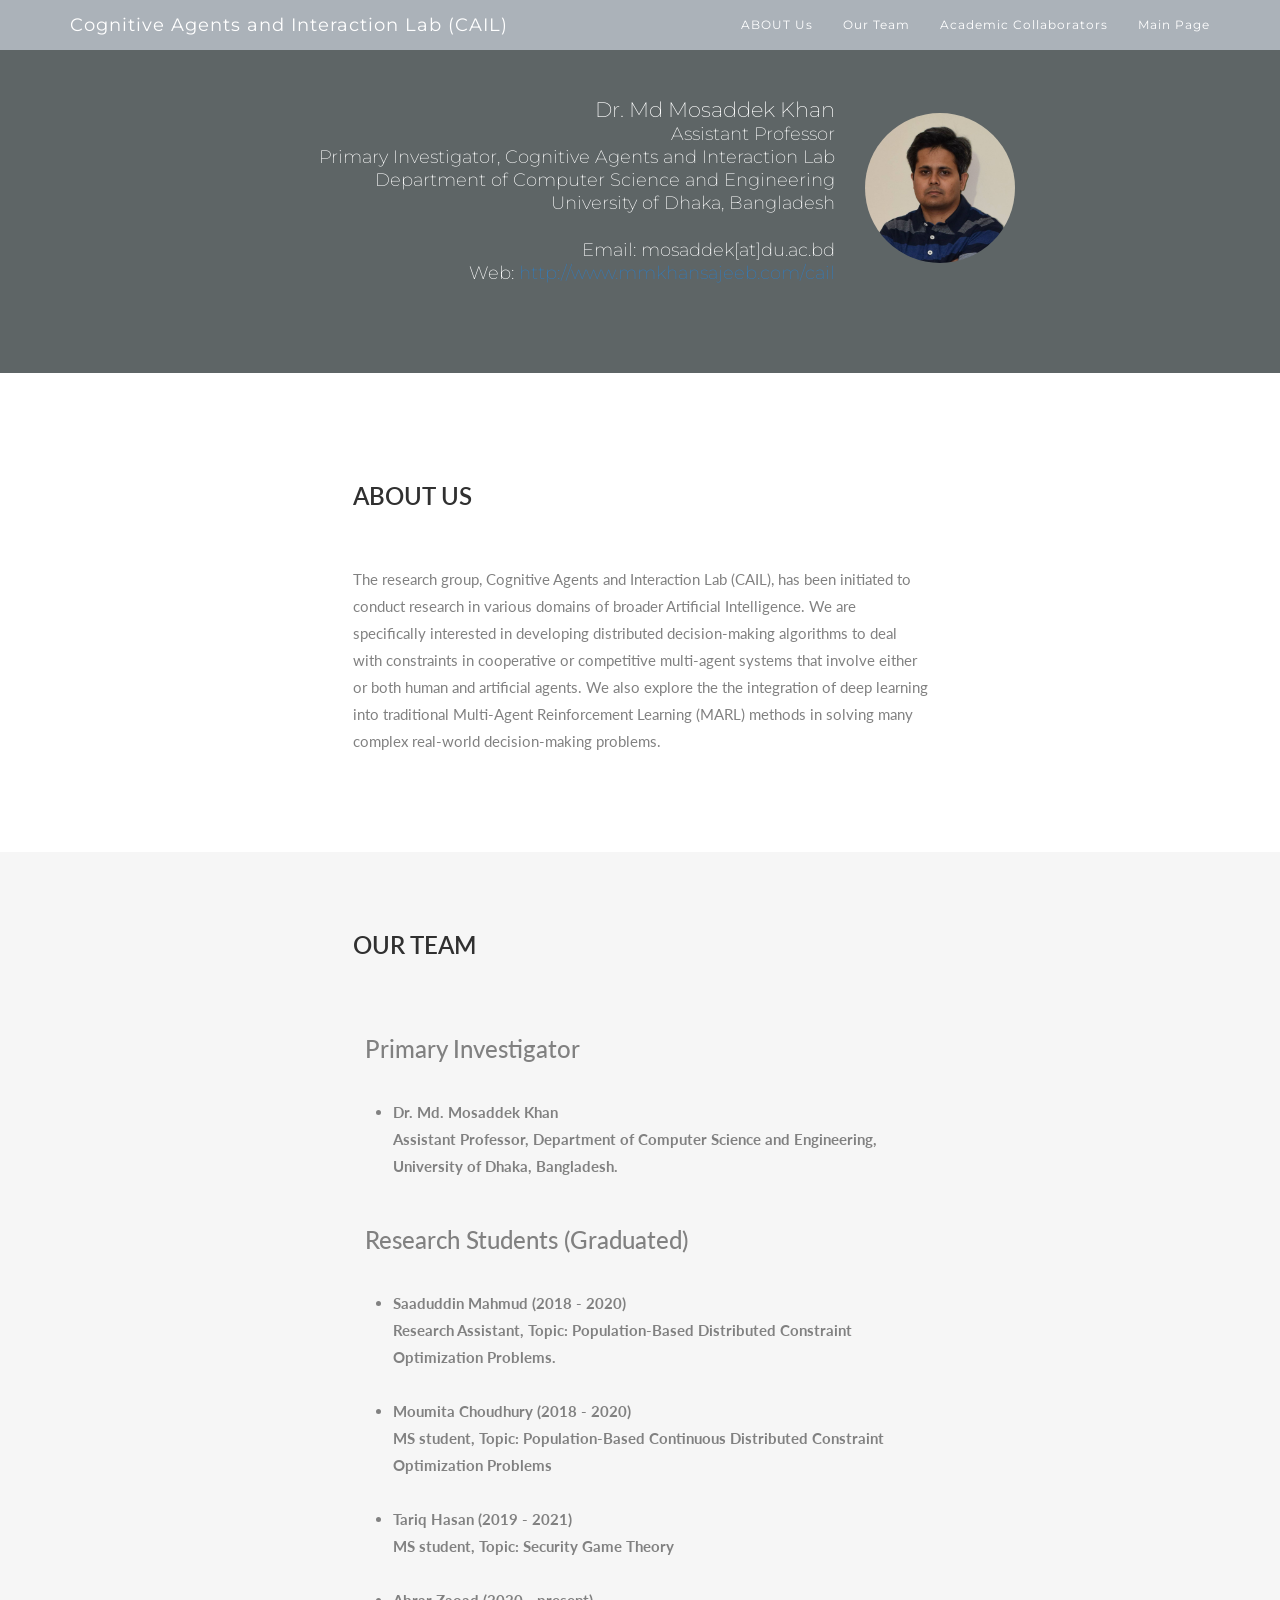
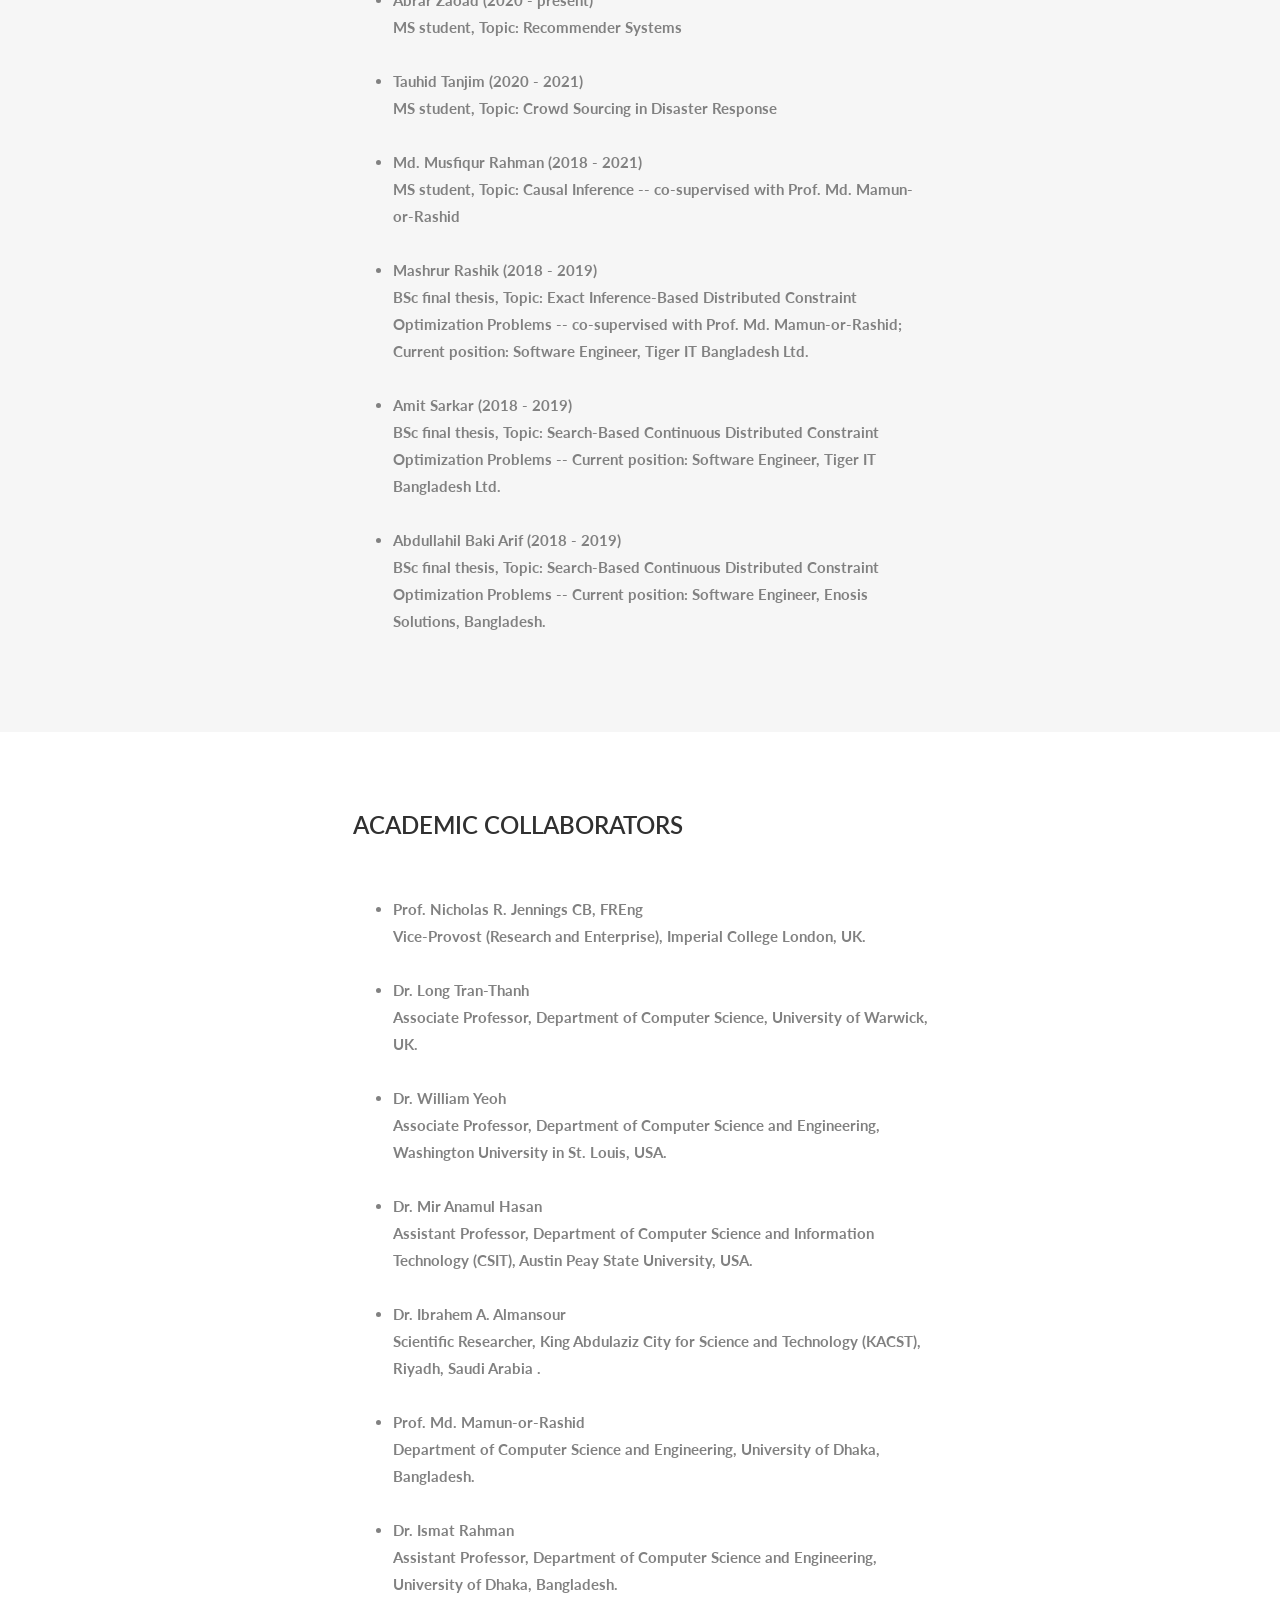
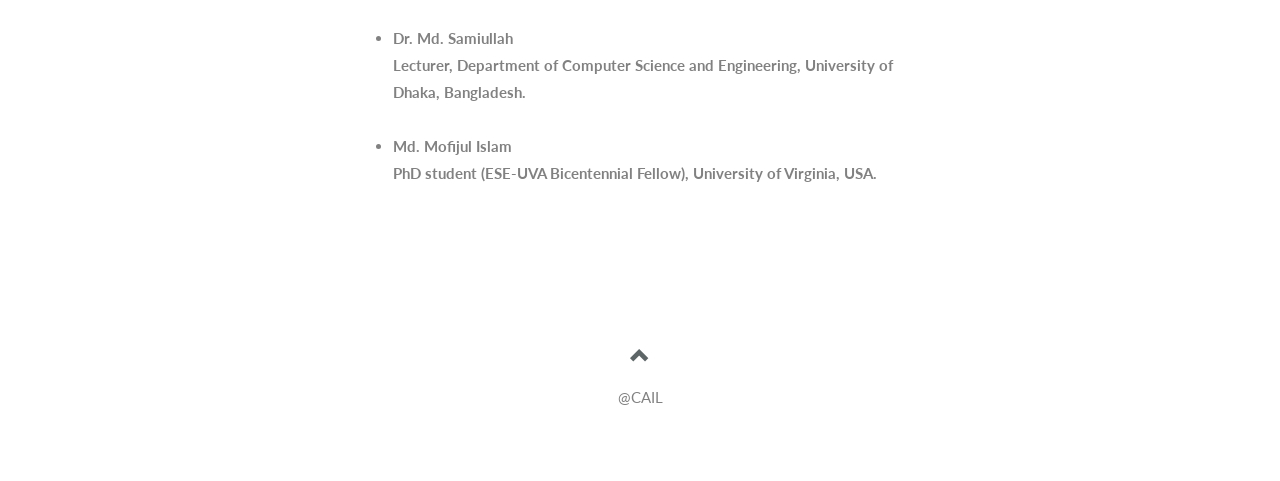
==== commit 86bf55a6: "Update cail.html" ====
--- a/cail.html
+++ b/cail.html
@@ -364,16 +364,16 @@
 	  <li> <strong>Dr. Md. Mosaddek Khan<br>Assistant Professor, Department of Computer Science and Engineering, University of Dhaka, Bangladesh.</strong></li><br>
    </ul>  
 
-	   <h3>&thinsp;&thinsp;  Research Students</h3><br>
+	   <h3>&thinsp;&thinsp; Research Students (Graduated)</h3><br>
 	  
 	  
 	  <ul>
-	  <li> <strong>Saaduddin Mahmud (2018 - present) <br>Research Assistant, Topic: Population-Based Distributed Constraint Optimization Problems </strong></li><br>
-	    <li> <strong>Moumita Choudhury (2018 - present)<br> MS student, Topic: Population-Based Continuous Distributed Constraint Optimization Problems </strong></li><br>
-		<li> <strong> Tariq Hasan (2019 - present)<br> MS student, Topic: Security Game Theory  </strong></li><br>
+	  <li> <strong>Saaduddin Mahmud (2018 - 2020) <br>Research Assistant, Topic: Population-Based Distributed Constraint Optimization Problems. </strong></li><br>
+	    <li> <strong>Moumita Choudhury (2018 - 2020)<br> MS student, Topic: Population-Based Continuous Distributed Constraint Optimization Problems </strong></li><br>
+		<li> <strong> Tariq Hasan (2019 - 2021)<br> MS student, Topic: Security Game Theory  </strong></li><br>
 		<li> <strong> Abrar Zaoad (2020 - present)<br> MS student, Topic: Recommender Systems  </strong></li><br>
-		<li> <strong> Tauhid Tanjim (2020 - present)<br> MS student, Topic: Crowd Sourcing in Disaster Response  </strong></li><br>
-		<li> <strong> Md. Musfiqur Rahman (2018 - present)<br> MS student, Topic: Causal Inference -- co-supervised with Prof. Md. Mamun-or-Rashid   </strong></li><br>
+		<li> <strong> Tauhid Tanjim (2020 - 2021)<br> MS student, Topic: Crowd Sourcing in Disaster Response  </strong></li><br>
+		<li> <strong> Md. Musfiqur Rahman (2018 - 2021)<br> MS student, Topic: Causal Inference -- co-supervised with Prof. Md. Mamun-or-Rashid   </strong></li><br>
 		<li> <strong>Mashrur Rashik (2018 - 2019)<br> BSc final thesis, Topic: Exact Inference-Based Distributed Constraint Optimization Problems -- co-supervised with Prof.  Md. Mamun-or-Rashid; Current position: Software Engineer, Tiger IT Bangladesh Ltd.  </strong></li><br>
 	  <li> <strong>Amit Sarkar (2018 - 2019)<br> BSc final thesis, Topic: Search-Based Continuous Distributed Constraint Optimization Problems --  Current position: Software Engineer, Tiger IT Bangladesh Ltd.  </strong></li><br>
 	  <li> <strong>Abdullahil Baki Arif (2018 - 2019)<br> BSc final thesis, Topic: Search-Based  Continuous Distributed Constraint Optimization Problems -- Current position: Software Engineer, Enosis Solutions, Bangladesh.  </strong></li><br>
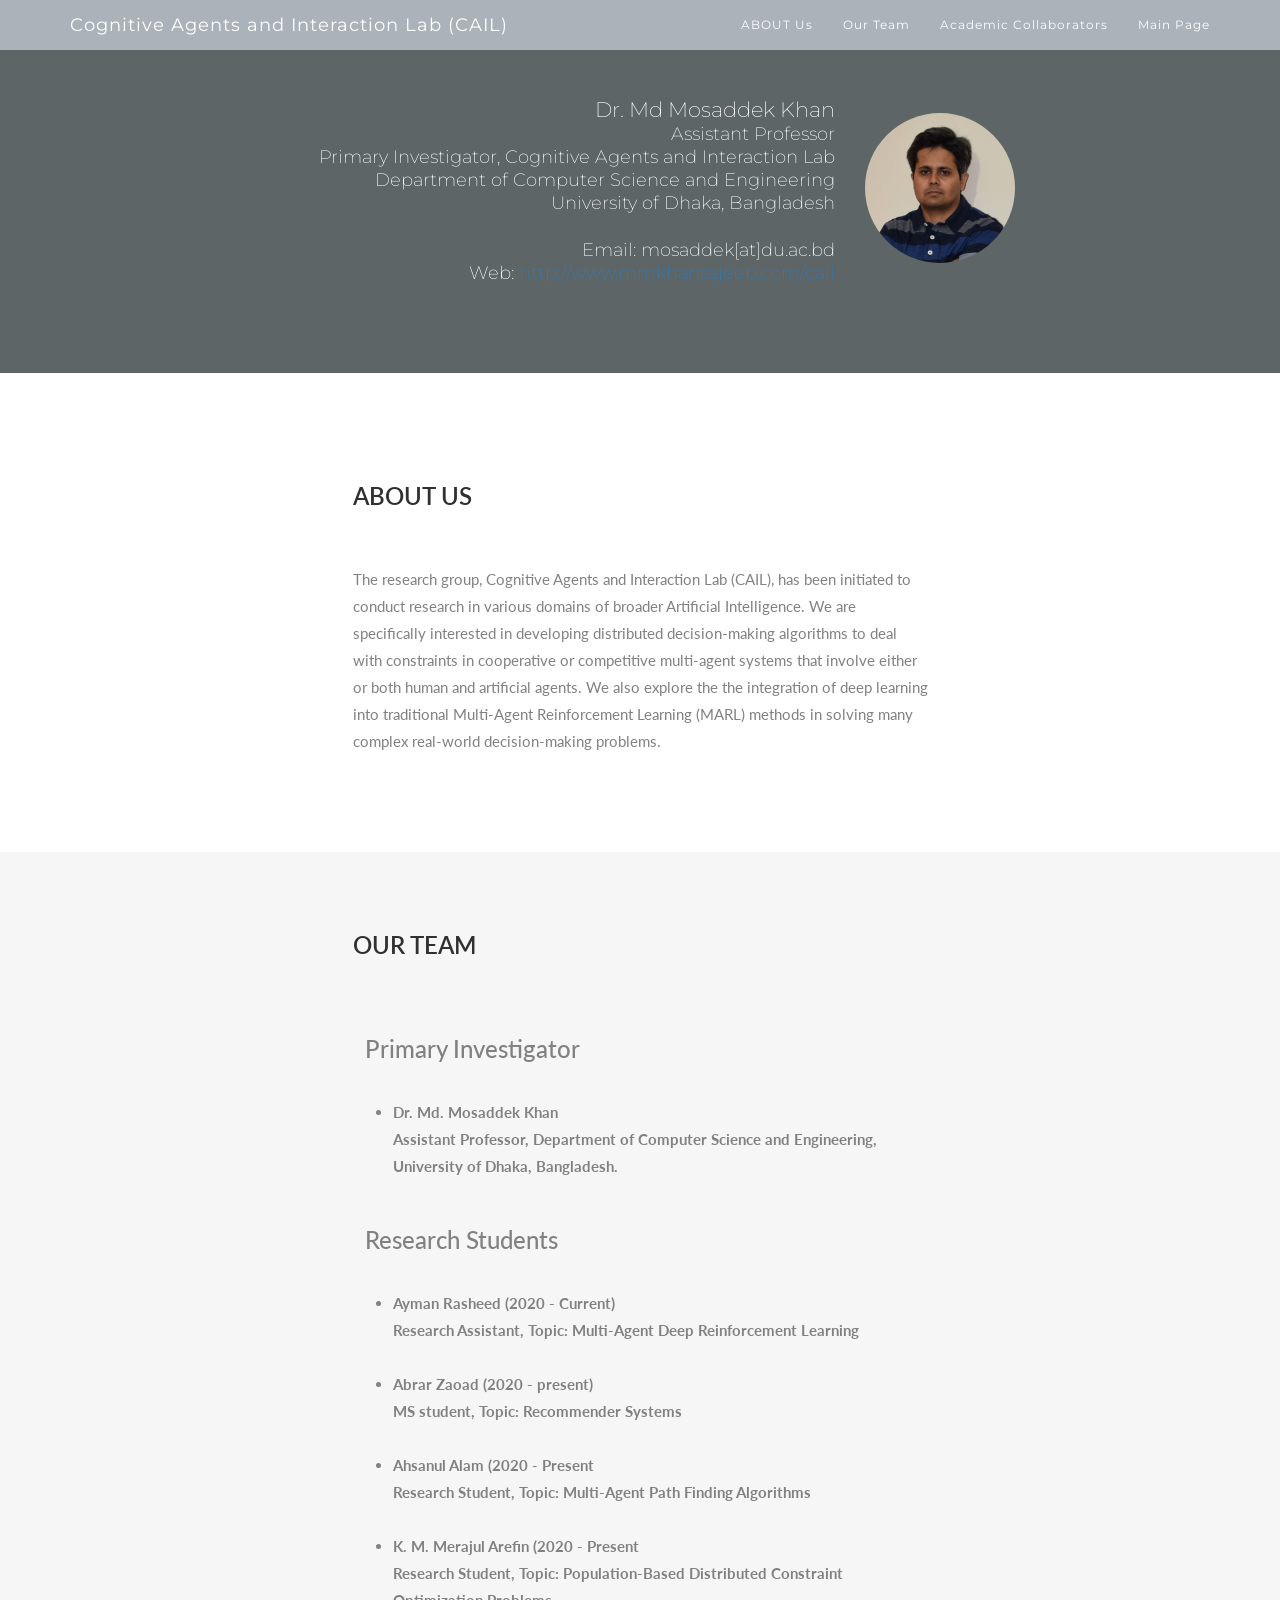
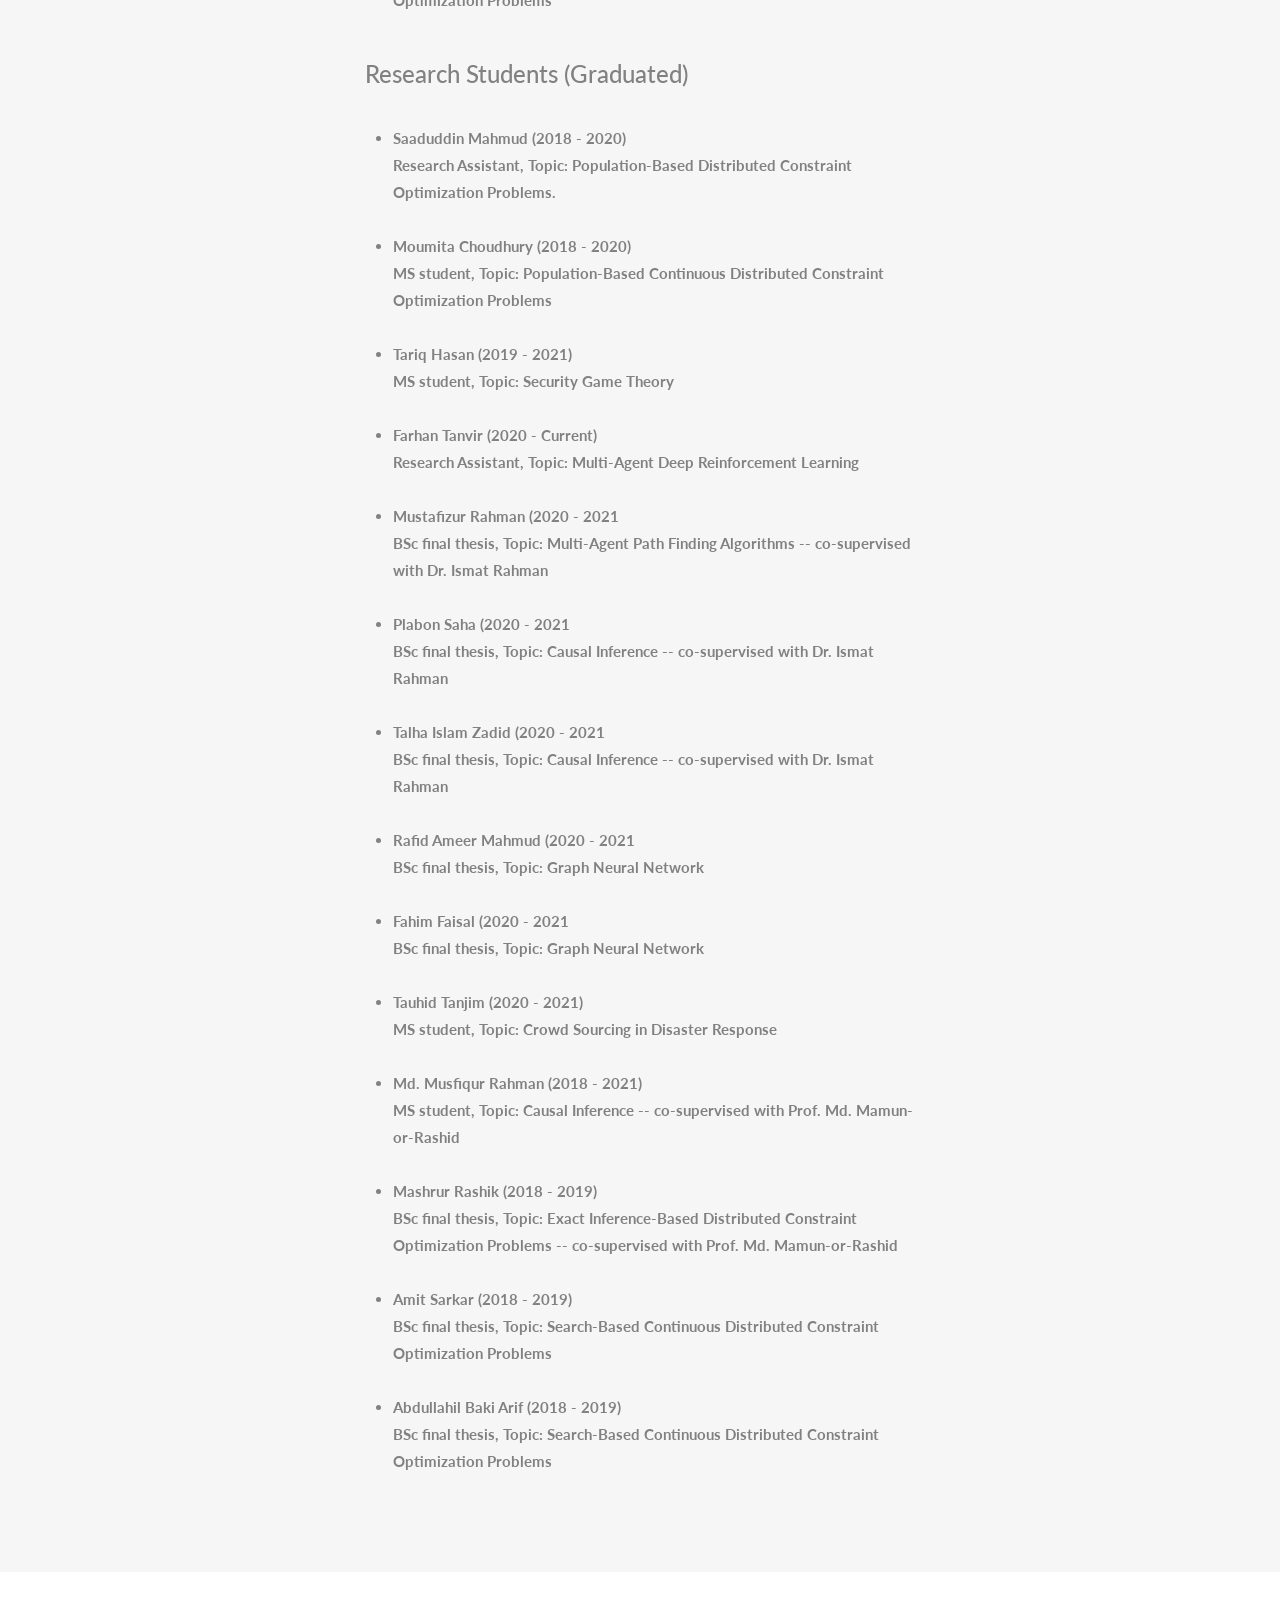
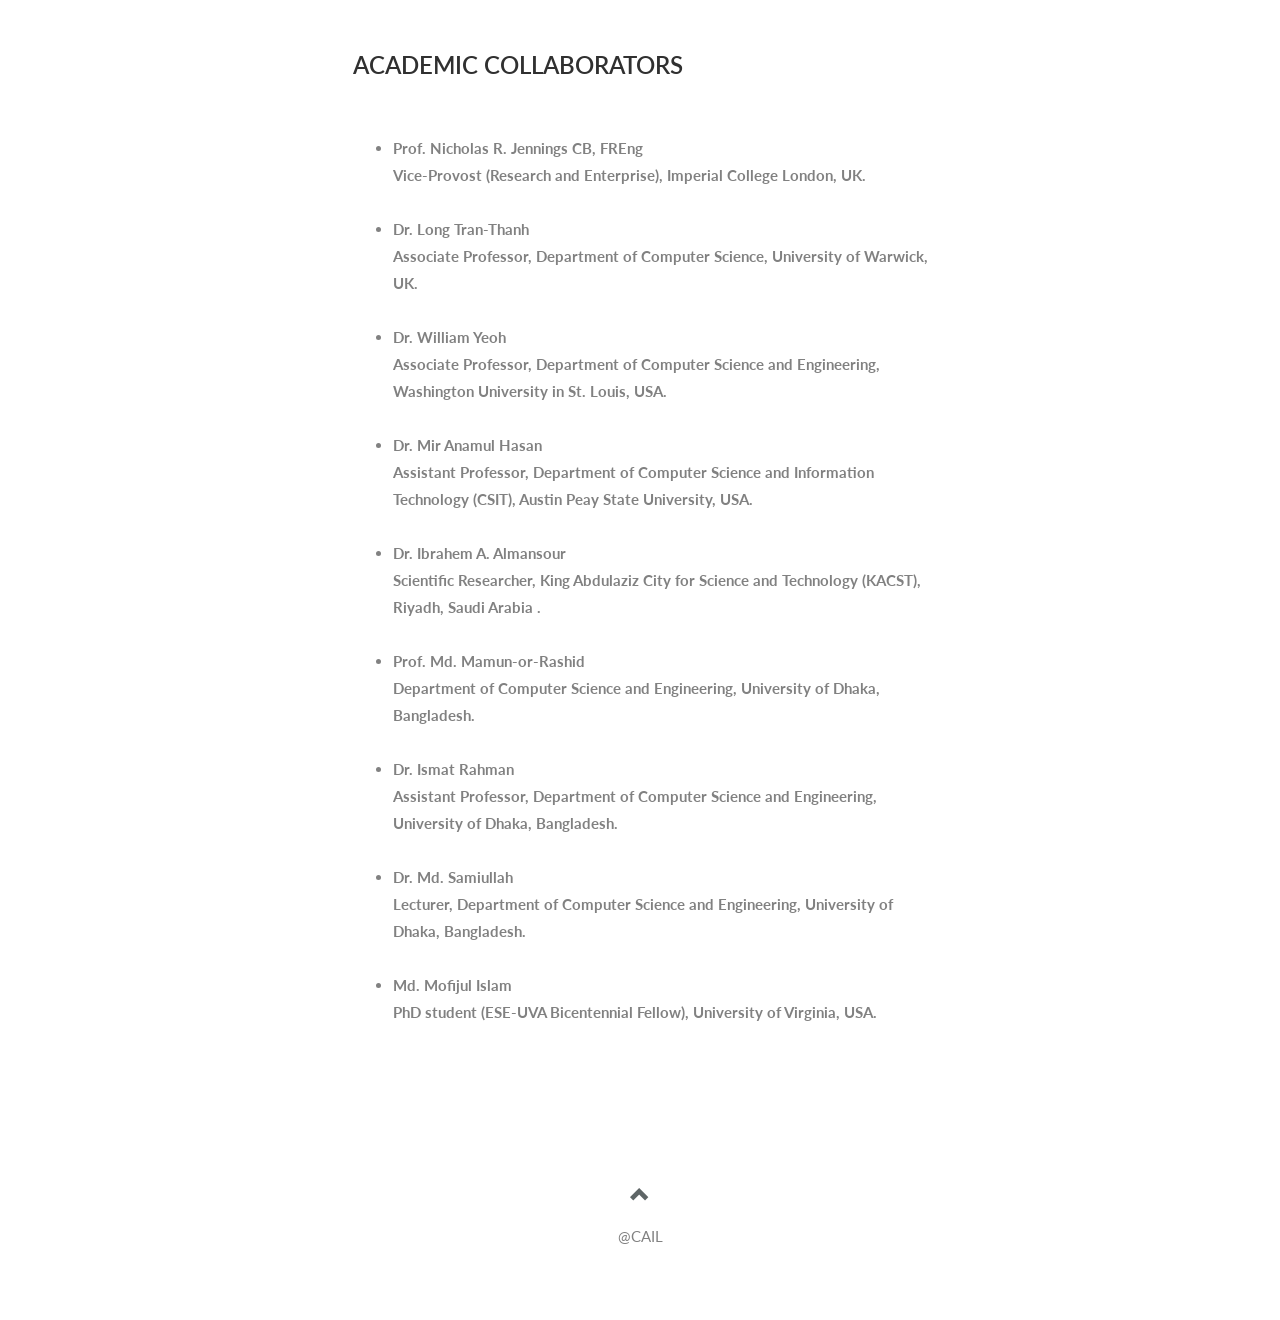
==== commit 56541961: "544" ====
--- a/cail.html
+++ b/cail.html
@@ -363,6 +363,18 @@
 	  <ul>
 	  <li> <strong>Dr. Md. Mosaddek Khan<br>Assistant Professor, Department of Computer Science and Engineering, University of Dhaka, Bangladesh.</strong></li><br>
    </ul>  
+   
+     <h3>&thinsp;&thinsp; Research Students </h3><br>
+	  
+	  
+	  <ul>
+	  <li> <strong>Ayman Rasheed (2020 - Current) <br>Research Assistant, Topic: Multi-Agent Deep Reinforcement Learning</strong></li><br>
+	  <li> <strong> Abrar Zaoad (2020 - present)<br> MS student, Topic: Recommender Systems  </strong></li><br>
+	  <li> <strong> Ahsanul Alam (2020 - Present <br> Research Student, Topic: Multi-Agent Path Finding Algorithms  </strong></li><br>
+	  <li> <strong>  K. M. Merajul Arefin (2020 - Present <br> Research Student, Topic: Population-Based Distributed Constraint Optimization Problems  </strong></li><br>  
+	  	  
+   </ul>  
+	
 
 	   <h3>&thinsp;&thinsp; Research Students (Graduated)</h3><br>
 	  
@@ -371,12 +383,19 @@
 	  <li> <strong>Saaduddin Mahmud (2018 - 2020) <br>Research Assistant, Topic: Population-Based Distributed Constraint Optimization Problems. </strong></li><br>
 	    <li> <strong>Moumita Choudhury (2018 - 2020)<br> MS student, Topic: Population-Based Continuous Distributed Constraint Optimization Problems </strong></li><br>
 		<li> <strong> Tariq Hasan (2019 - 2021)<br> MS student, Topic: Security Game Theory  </strong></li><br>
-		<li> <strong> Abrar Zaoad (2020 - present)<br> MS student, Topic: Recommender Systems  </strong></li><br>
-		<li> <strong> Tauhid Tanjim (2020 - 2021)<br> MS student, Topic: Crowd Sourcing in Disaster Response  </strong></li><br>
+	    <li> <strong>Farhan Tanvir (2020 - Current) <br>Research Assistant, Topic: Multi-Agent Deep Reinforcement Learning</strong></li><br>
+			<li> <strong> Mustafizur Rahman (2020 - 2021 <br> BSc final thesis, Topic: Multi-Agent Path Finding Algorithms -- co-supervised with Dr. Ismat Rahman  </strong></li><br>
+				<li> <strong> Plabon Saha (2020 - 2021 <br> BSc final thesis, Topic: Causal Inference -- co-supervised with Dr. Ismat Rahman </strong></li><br>
+				<li> <strong> Talha Islam Zadid (2020 - 2021 <br> BSc final thesis, Topic: Causal Inference -- co-supervised with Dr. Ismat Rahman  </strong></li><br>
+				<li> <strong> Rafid Ameer Mahmud (2020 - 2021 <br> BSc final thesis, Topic: Graph Neural Network  </strong></li><br>
+				<li> <strong> Fahim Faisal (2020 - 2021 <br> BSc final thesis, Topic: Graph Neural Network  </strong></li><br>
+				
+				<li> <strong> Tauhid Tanjim (2020 - 2021)<br> MS student, Topic: Crowd Sourcing in Disaster Response  </strong></li><br>
 		<li> <strong> Md. Musfiqur Rahman (2018 - 2021)<br> MS student, Topic: Causal Inference -- co-supervised with Prof. Md. Mamun-or-Rashid   </strong></li><br>
-		<li> <strong>Mashrur Rashik (2018 - 2019)<br> BSc final thesis, Topic: Exact Inference-Based Distributed Constraint Optimization Problems -- co-supervised with Prof.  Md. Mamun-or-Rashid; Current position: Software Engineer, Tiger IT Bangladesh Ltd.  </strong></li><br>
-	  <li> <strong>Amit Sarkar (2018 - 2019)<br> BSc final thesis, Topic: Search-Based Continuous Distributed Constraint Optimization Problems --  Current position: Software Engineer, Tiger IT Bangladesh Ltd.  </strong></li><br>
-	  <li> <strong>Abdullahil Baki Arif (2018 - 2019)<br> BSc final thesis, Topic: Search-Based  Continuous Distributed Constraint Optimization Problems -- Current position: Software Engineer, Enosis Solutions, Bangladesh.  </strong></li><br>
+		<li> <strong>Mashrur Rashik (2018 - 2019)<br> BSc final thesis, Topic: Exact Inference-Based Distributed Constraint Optimization Problems -- co-supervised with Prof.  Md. Mamun-or-Rashid  </strong></li><br>
+	  <li> <strong>Amit Sarkar (2018 - 2019)<br> BSc final thesis, Topic: Search-Based Continuous Distributed Constraint Optimization Problems  </strong></li><br>
+	  <li> <strong>Abdullahil Baki Arif (2018 - 2019)<br> BSc final thesis, Topic: Search-Based  Continuous Distributed Constraint Optimization Problems </strong></li><br>
+	  
 	  
 	  
 	  
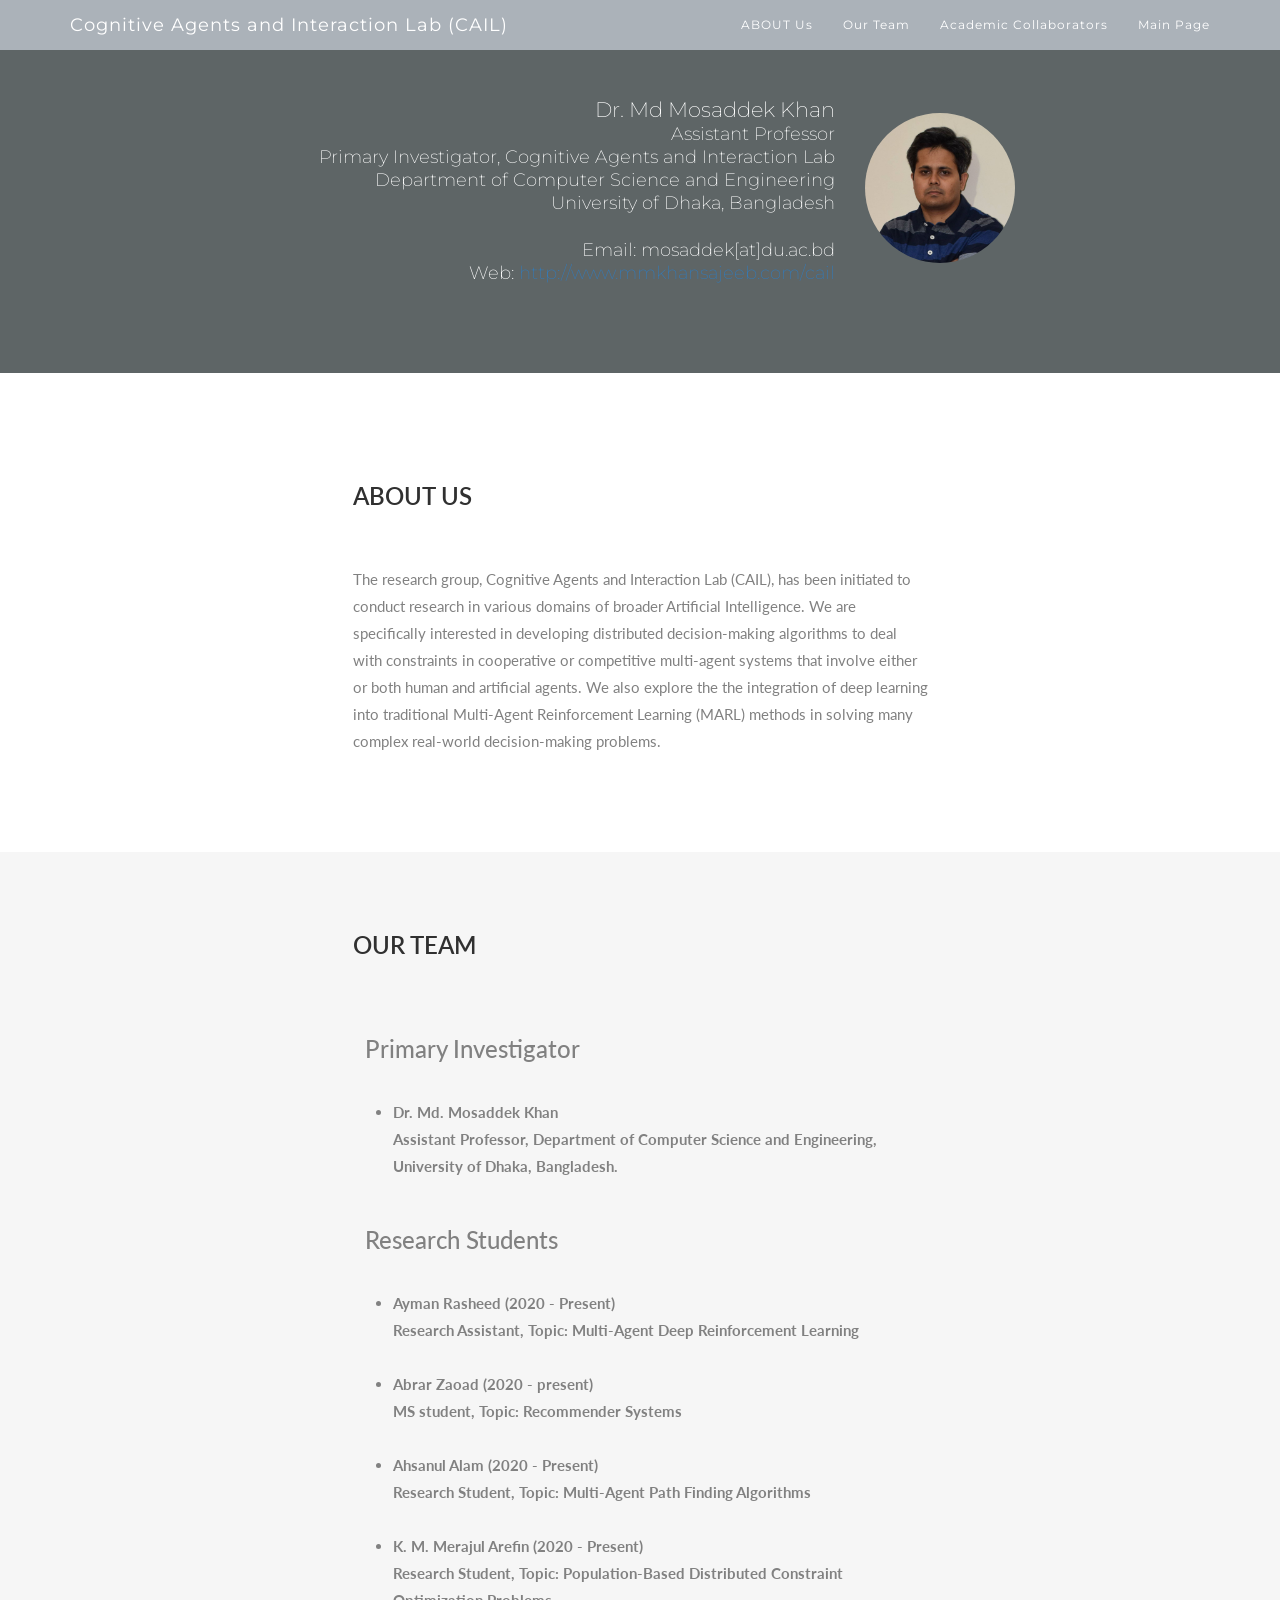
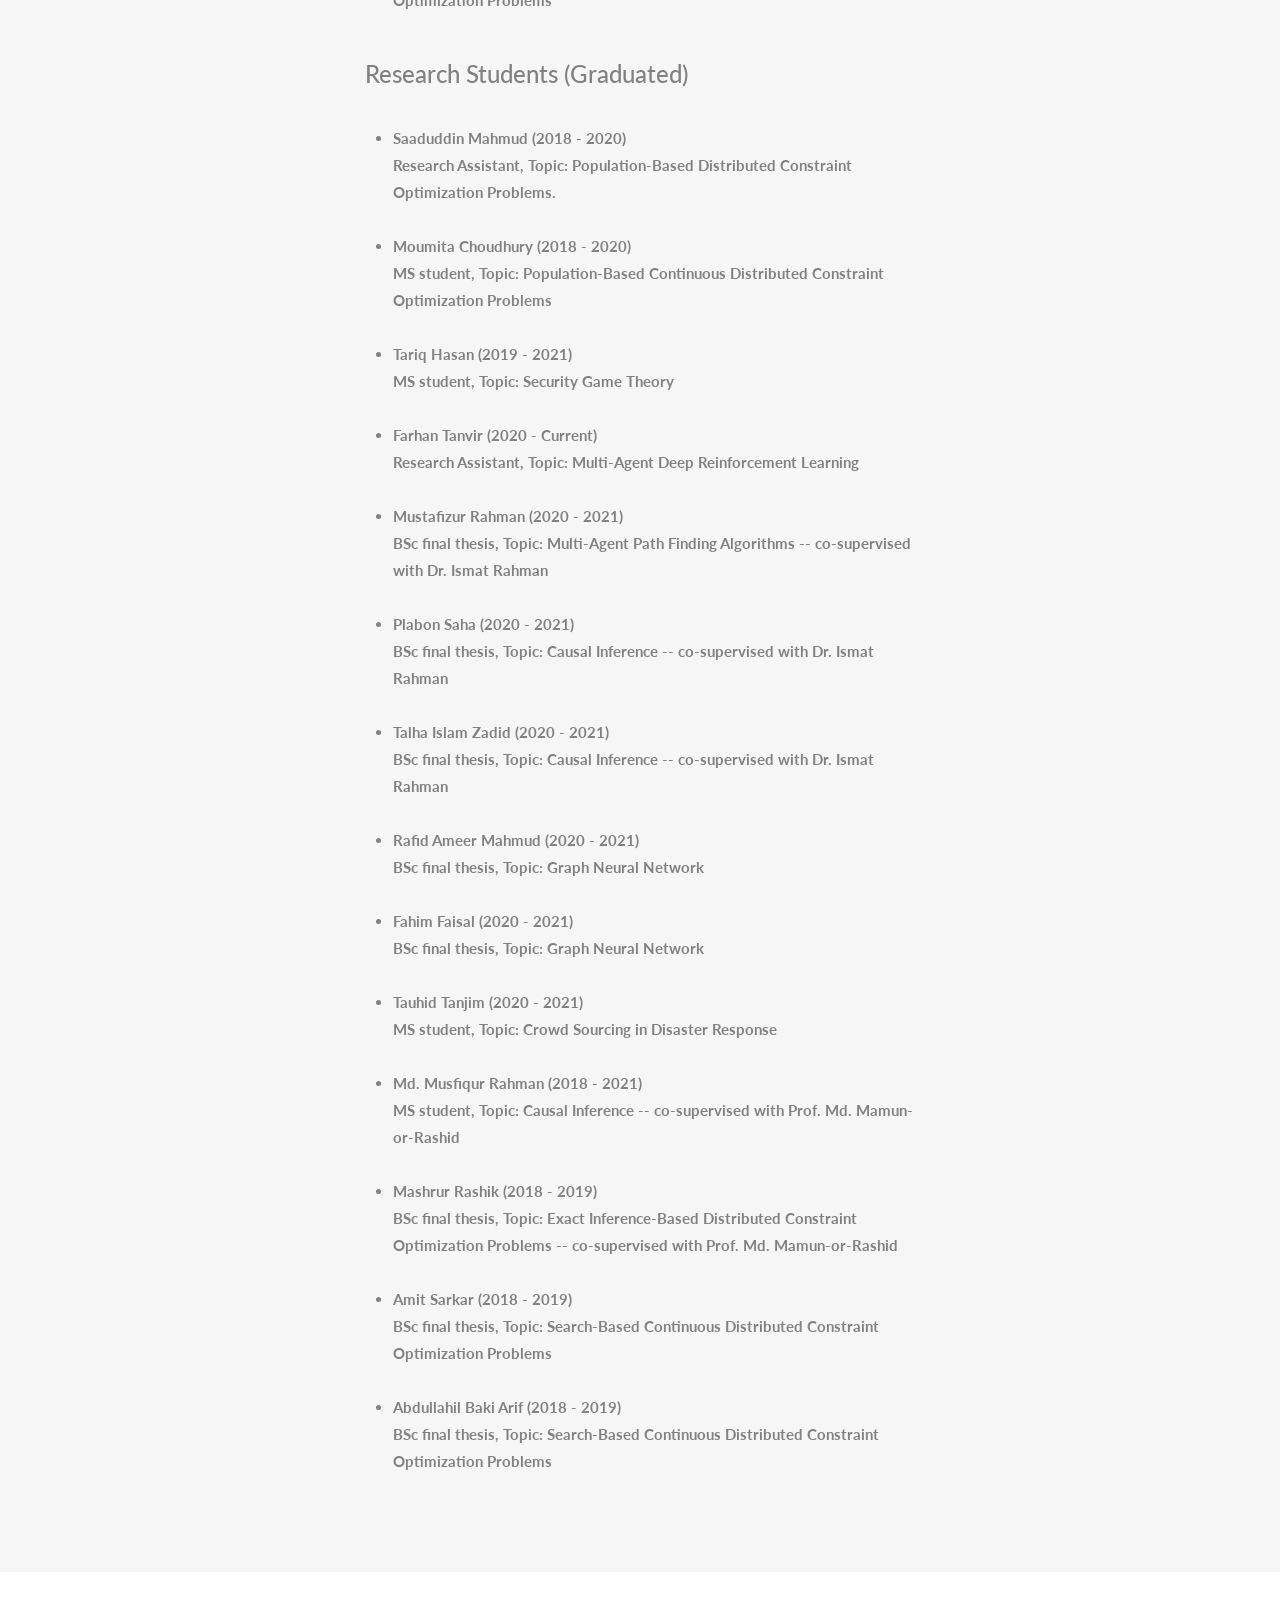
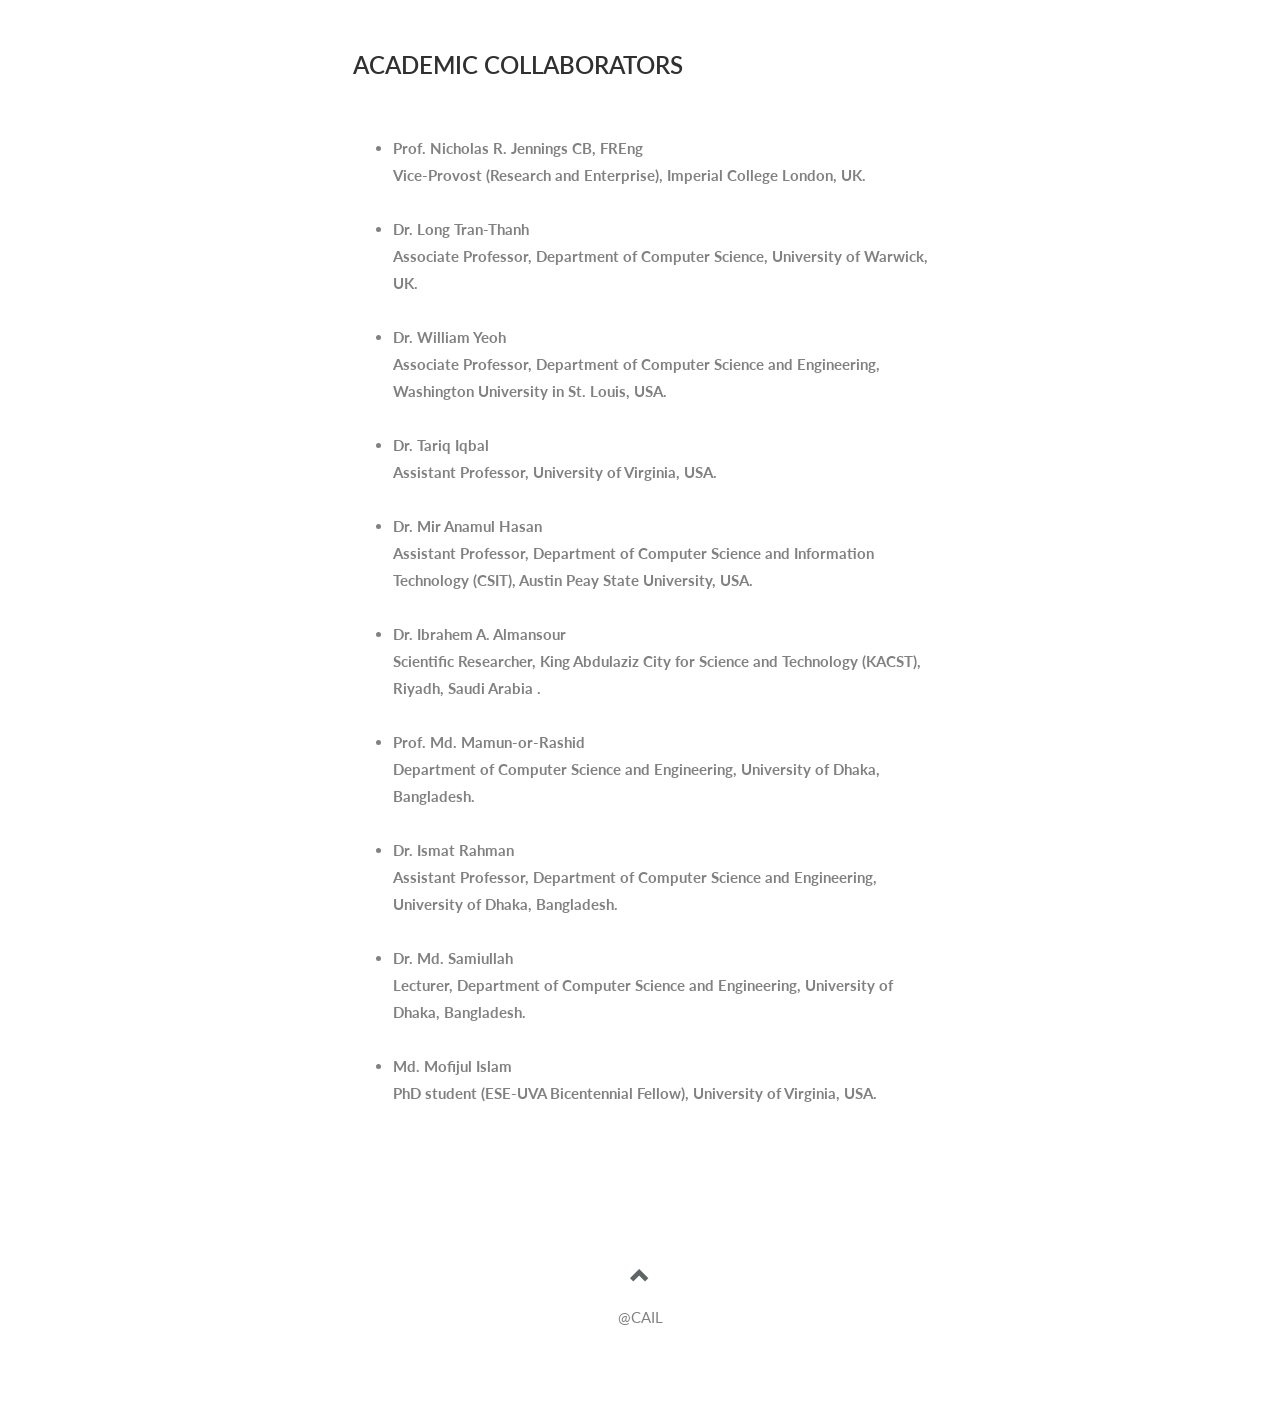
==== commit 62378022: "Update cail.html" ====
--- a/cail.html
+++ b/cail.html
@@ -368,10 +368,10 @@
 	  
 	  
 	  <ul>
-	  <li> <strong>Ayman Rasheed (2020 - Current) <br>Research Assistant, Topic: Multi-Agent Deep Reinforcement Learning</strong></li><br>
+	  <li> <strong>Ayman Rasheed (2020 - Present) <br>Research Assistant, Topic: Multi-Agent Deep Reinforcement Learning</strong></li><br>
 	  <li> <strong> Abrar Zaoad (2020 - present)<br> MS student, Topic: Recommender Systems  </strong></li><br>
-	  <li> <strong> Ahsanul Alam (2020 - Present <br> Research Student, Topic: Multi-Agent Path Finding Algorithms  </strong></li><br>
-	  <li> <strong>  K. M. Merajul Arefin (2020 - Present <br> Research Student, Topic: Population-Based Distributed Constraint Optimization Problems  </strong></li><br>  
+	  <li> <strong> Ahsanul Alam (2020 - Present) <br> Research Student, Topic: Multi-Agent Path Finding Algorithms  </strong></li><br>
+	  <li> <strong>  K. M. Merajul Arefin (2020 - Present) <br> Research Student, Topic: Population-Based Distributed Constraint Optimization Problems  </strong></li><br>  
 	  	  
    </ul>  
 	
@@ -384,11 +384,11 @@
 	    <li> <strong>Moumita Choudhury (2018 - 2020)<br> MS student, Topic: Population-Based Continuous Distributed Constraint Optimization Problems </strong></li><br>
 		<li> <strong> Tariq Hasan (2019 - 2021)<br> MS student, Topic: Security Game Theory  </strong></li><br>
 	    <li> <strong>Farhan Tanvir (2020 - Current) <br>Research Assistant, Topic: Multi-Agent Deep Reinforcement Learning</strong></li><br>
-			<li> <strong> Mustafizur Rahman (2020 - 2021 <br> BSc final thesis, Topic: Multi-Agent Path Finding Algorithms -- co-supervised with Dr. Ismat Rahman  </strong></li><br>
-				<li> <strong> Plabon Saha (2020 - 2021 <br> BSc final thesis, Topic: Causal Inference -- co-supervised with Dr. Ismat Rahman </strong></li><br>
-				<li> <strong> Talha Islam Zadid (2020 - 2021 <br> BSc final thesis, Topic: Causal Inference -- co-supervised with Dr. Ismat Rahman  </strong></li><br>
-				<li> <strong> Rafid Ameer Mahmud (2020 - 2021 <br> BSc final thesis, Topic: Graph Neural Network  </strong></li><br>
-				<li> <strong> Fahim Faisal (2020 - 2021 <br> BSc final thesis, Topic: Graph Neural Network  </strong></li><br>
+			<li> <strong> Mustafizur Rahman (2020 - 2021) <br> BSc final thesis, Topic: Multi-Agent Path Finding Algorithms -- co-supervised with Dr. Ismat Rahman  </strong></li><br>
+				<li> <strong> Plabon Saha (2020 - 2021) <br> BSc final thesis, Topic: Causal Inference -- co-supervised with Dr. Ismat Rahman </strong></li><br>
+				<li> <strong> Talha Islam Zadid (2020 - 2021) <br> BSc final thesis, Topic: Causal Inference -- co-supervised with Dr. Ismat Rahman  </strong></li><br>
+				<li> <strong> Rafid Ameer Mahmud (2020 - 2021) <br> BSc final thesis, Topic: Graph Neural Network  </strong></li><br>
+				<li> <strong> Fahim Faisal (2020 - 2021) <br> BSc final thesis, Topic: Graph Neural Network  </strong></li><br>
 				
 				<li> <strong> Tauhid Tanjim (2020 - 2021)<br> MS student, Topic: Crowd Sourcing in Disaster Response  </strong></li><br>
 		<li> <strong> Md. Musfiqur Rahman (2018 - 2021)<br> MS student, Topic: Causal Inference -- co-supervised with Prof. Md. Mamun-or-Rashid   </strong></li><br>
@@ -441,6 +441,7 @@
 	  <li> <strong>Prof. Nicholas R. Jennings CB, FREng<br>Vice-Provost (Research and Enterprise), Imperial College London, UK. </strong></li><br>
 	  <li> <strong>Dr. Long Tran-Thanh<br>Associate Professor, Department of Computer Science, University of Warwick, UK. </strong></li> <br>
 	  <li> <strong>Dr. William Yeoh<br>Associate Professor, Department of Computer Science and Engineering, Washington University in St. Louis, USA. </strong></li> <br>
+	  <li> <strong>Dr. Tariq Iqbal <br>Assistant Professor, University of Virginia, USA.</strong></li><br>
 	   <li> <strong>Dr. Mir Anamul Hasan<br>Assistant Professor, Department of Computer Science and Information Technology (CSIT), Austin Peay State University, USA. </strong></li> <br>
 	  <li> <strong>Dr. Ibrahem A. Almansour <br>Scientific Researcher, King Abdulaziz City for Science and Technology (KACST), Riyadh, Saudi Arabia . </strong></li> <br>
 	  <li> <strong>Prof. Md. Mamun-or-Rashid <br>Department of Computer Science and Engineering, University of Dhaka, Bangladesh.</strong></li><br>
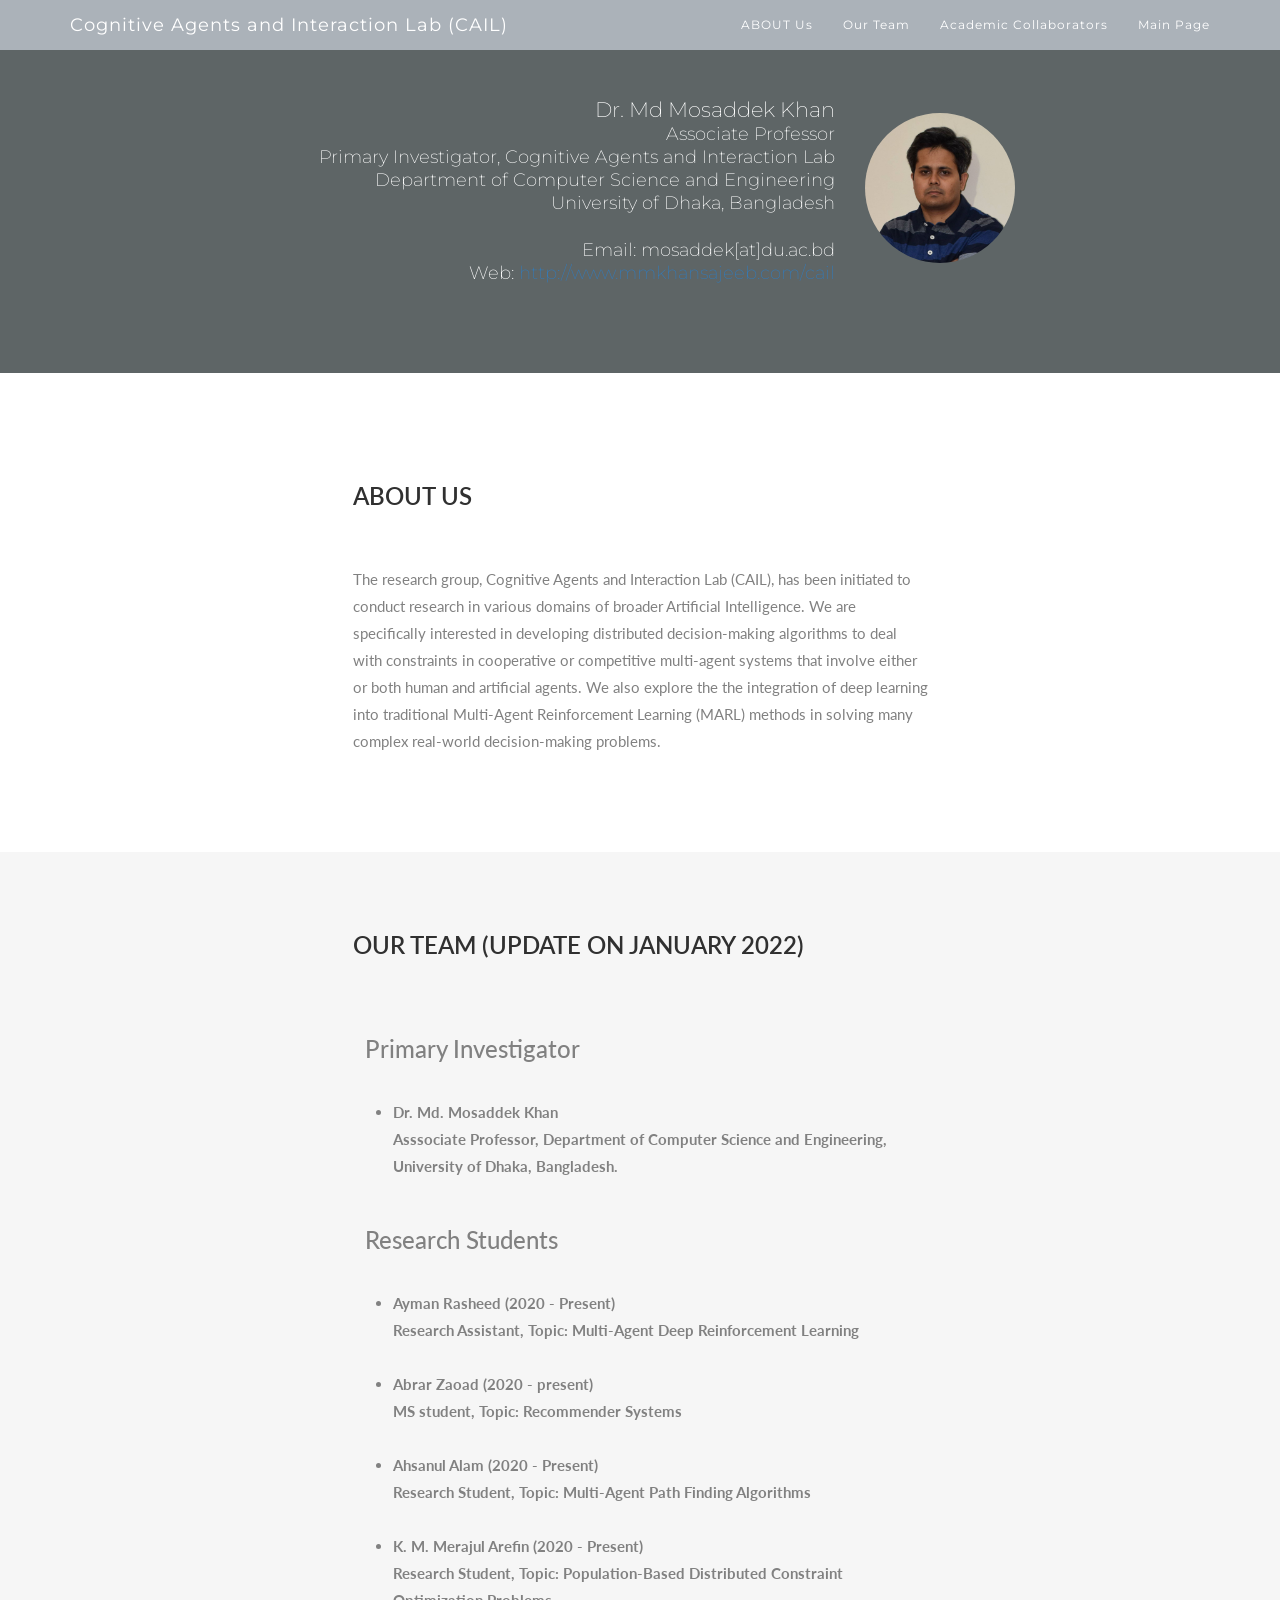
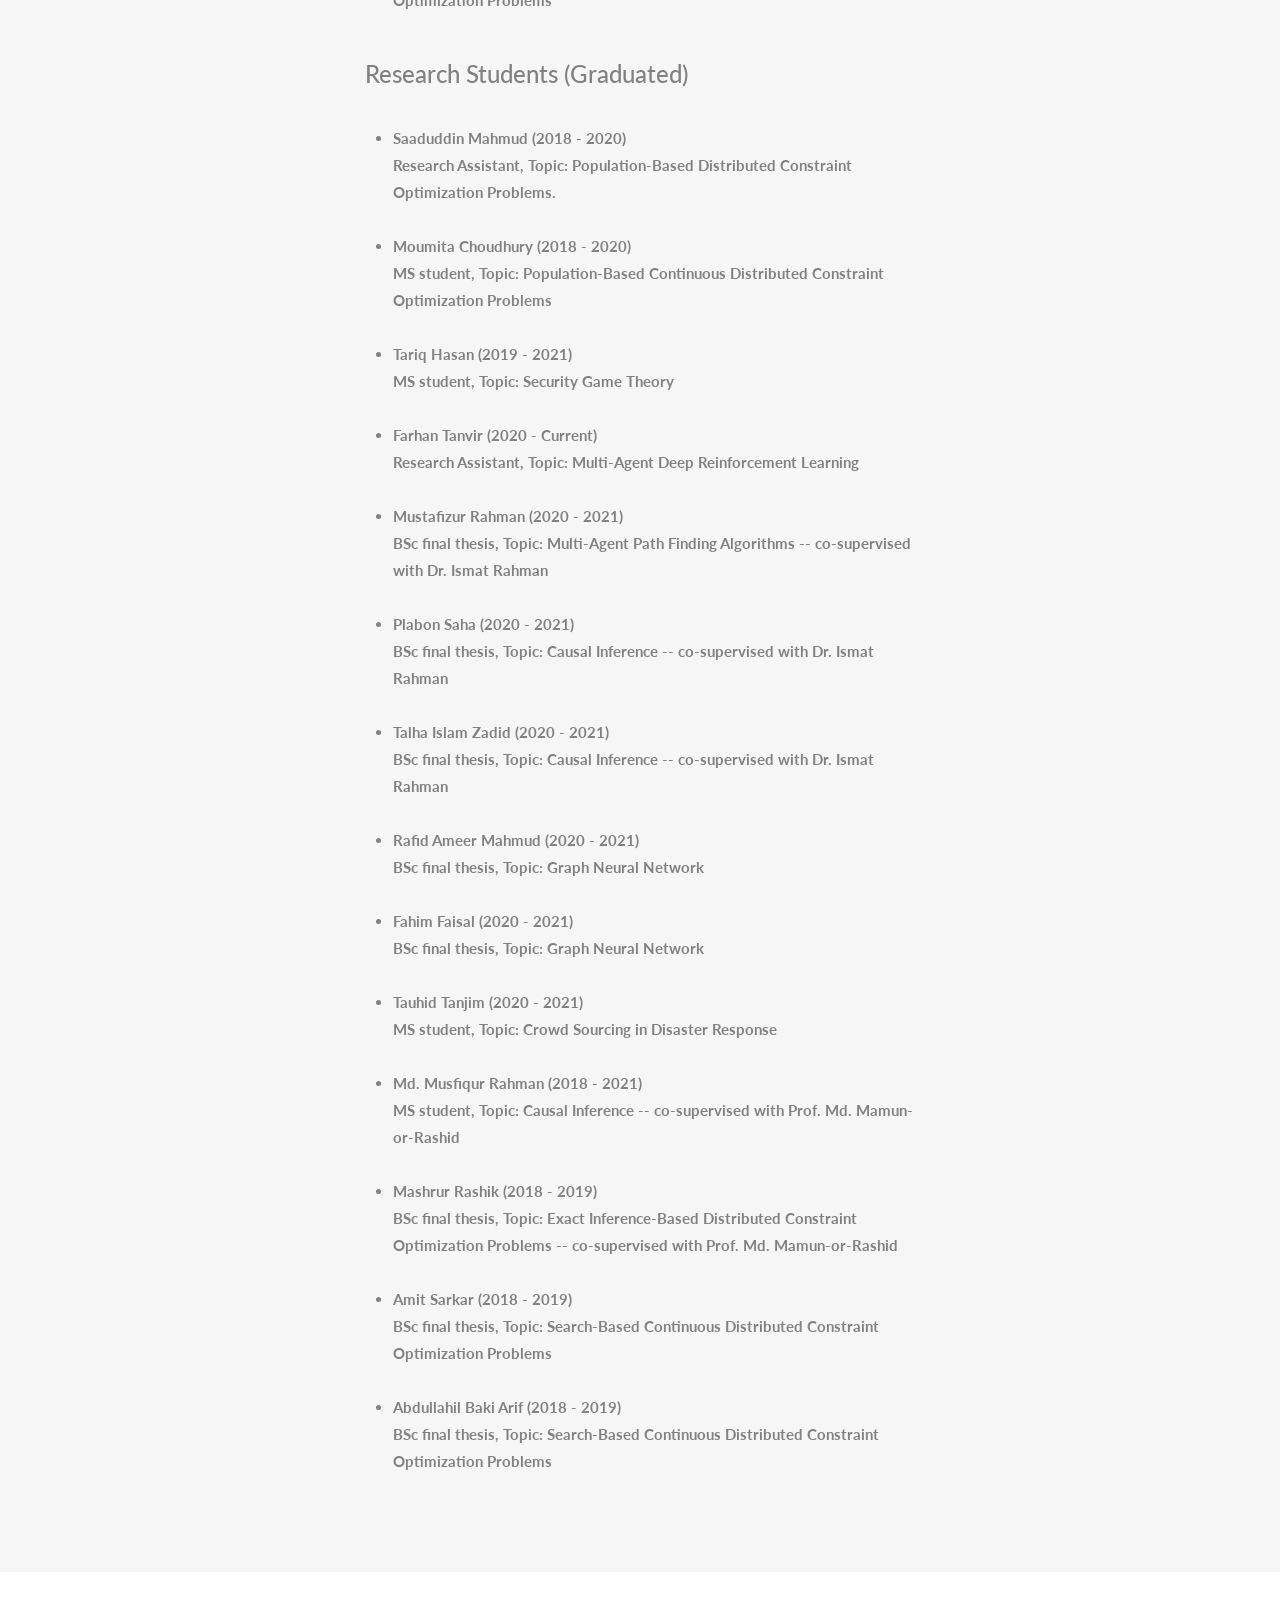
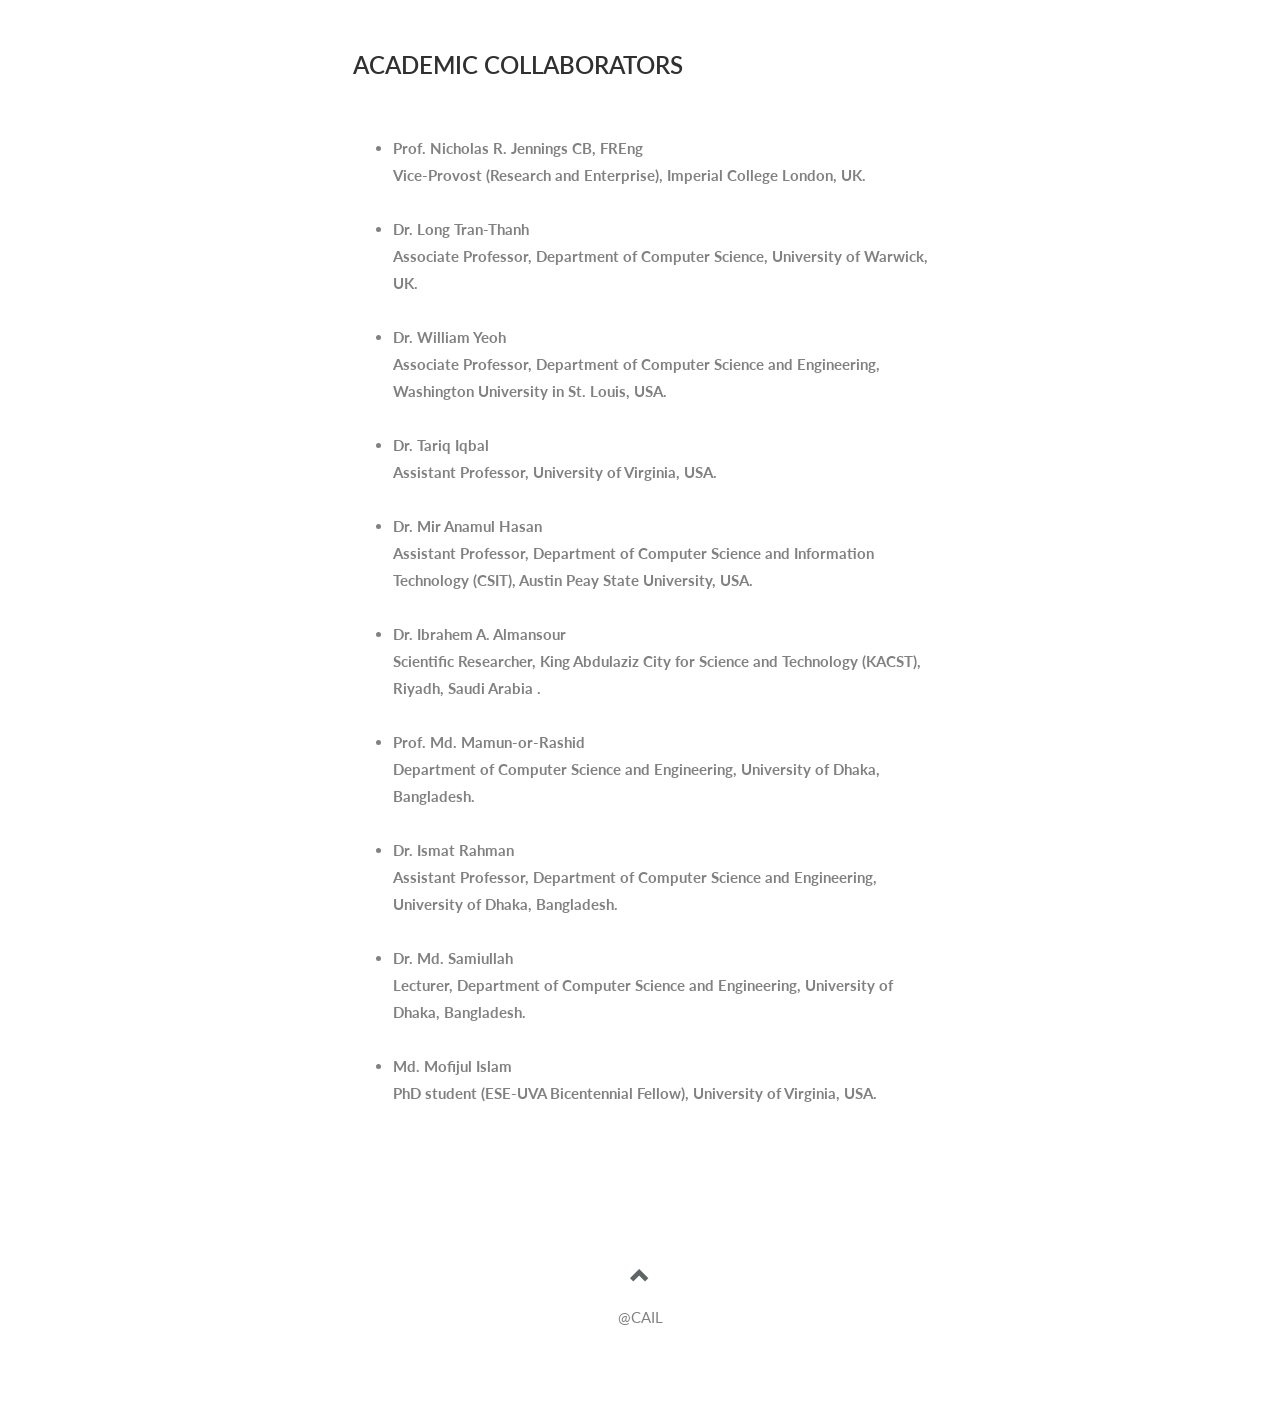
==== commit 464f6212: "Update cail.html" ====
--- a/cail.html
+++ b/cail.html
@@ -273,7 +273,7 @@
 <br>Dr. Md Mosaddek Khan
 <br>
 <small>
-Assistant Professor <br>
+Associate Professor <br>
 Primary Investigator, Cognitive Agents and Interaction Lab<br>
 Department of Computer Science and Engineering<br>
 University of Dhaka, Bangladesh<br><br>
@@ -356,12 +356,12 @@
   
     </div>
     <div class="col-sm-6">
-      <h2>Our Team</h2><br>
+      <h2>Our Team (Update on January 2022)</h2><br>
 	   <h3>&thinsp;&thinsp;  Primary Investigator</h3><br>
 	  
 	  
 	  <ul>
-	  <li> <strong>Dr. Md. Mosaddek Khan<br>Assistant Professor, Department of Computer Science and Engineering, University of Dhaka, Bangladesh.</strong></li><br>
+	  <li> <strong>Dr. Md. Mosaddek Khan<br>Asssociate Professor, Department of Computer Science and Engineering, University of Dhaka, Bangladesh.</strong></li><br>
    </ul>  
    
      <h3>&thinsp;&thinsp; Research Students </h3><br>
